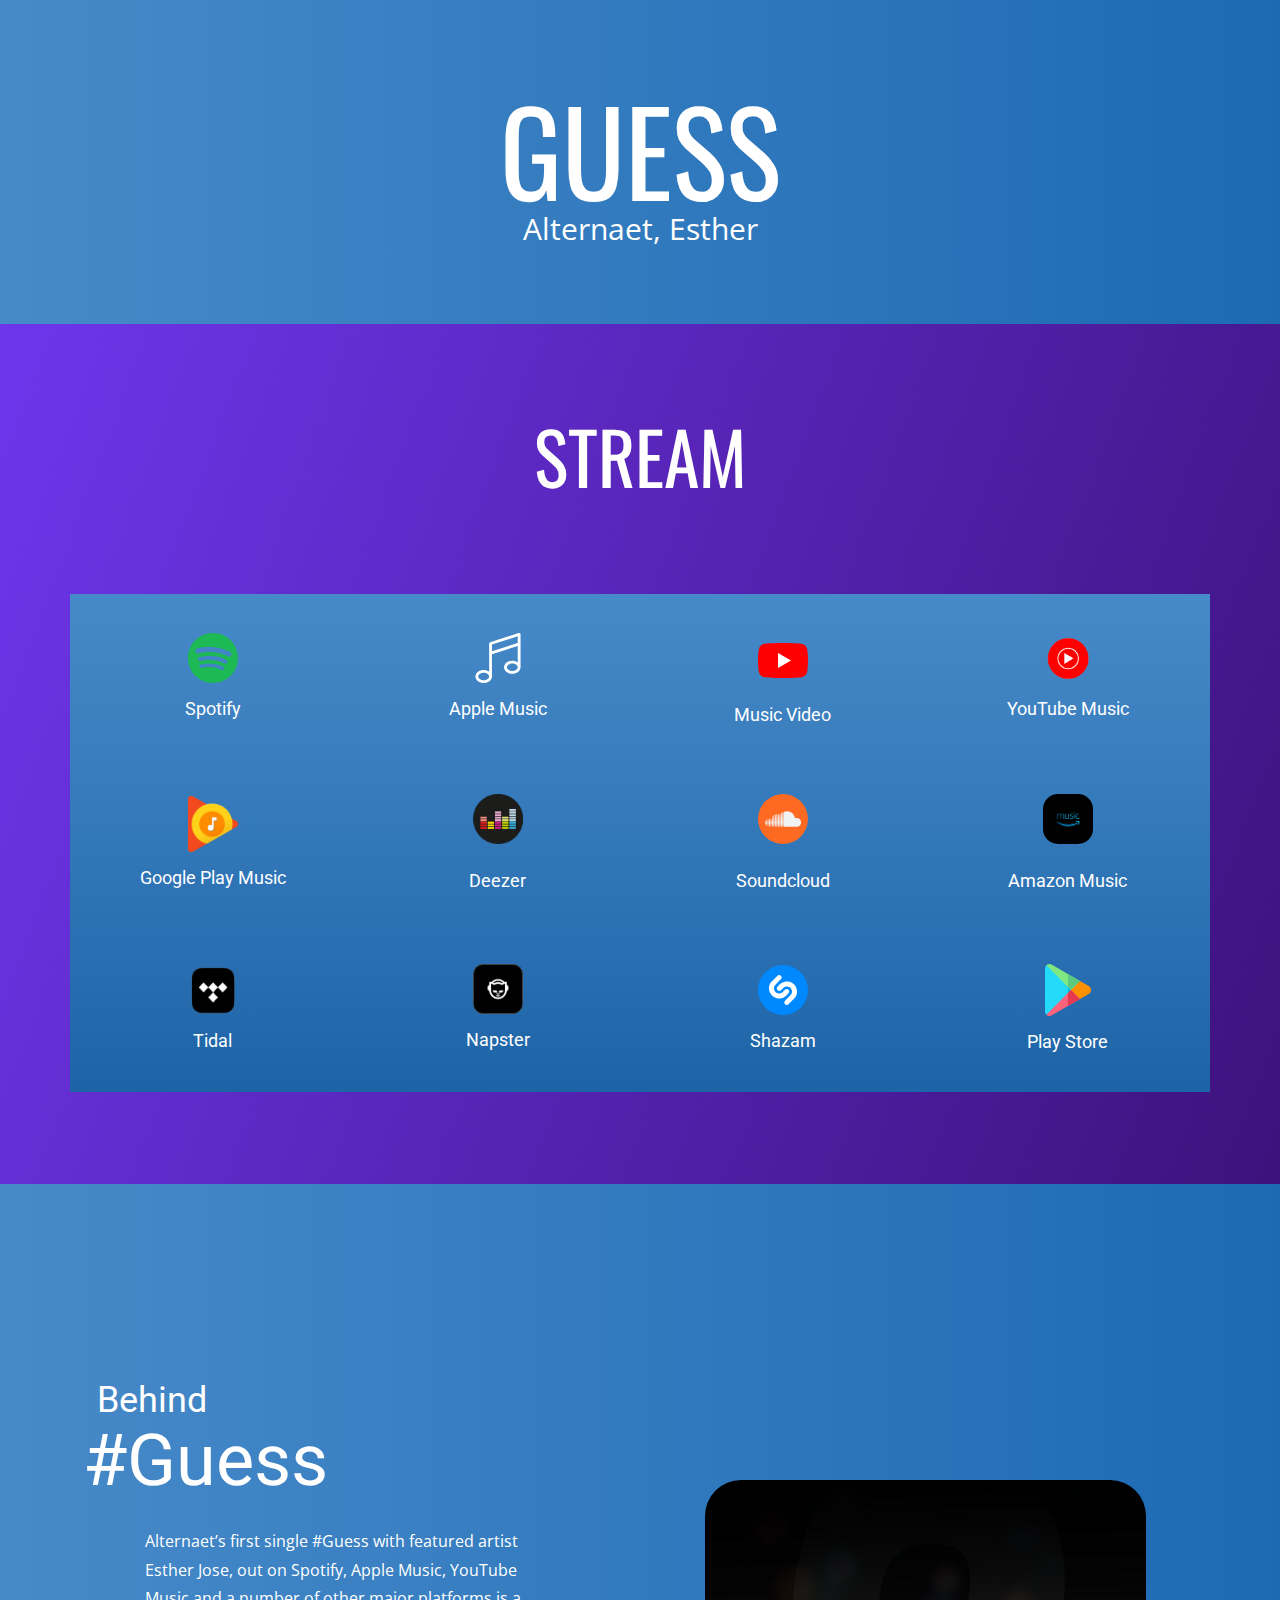
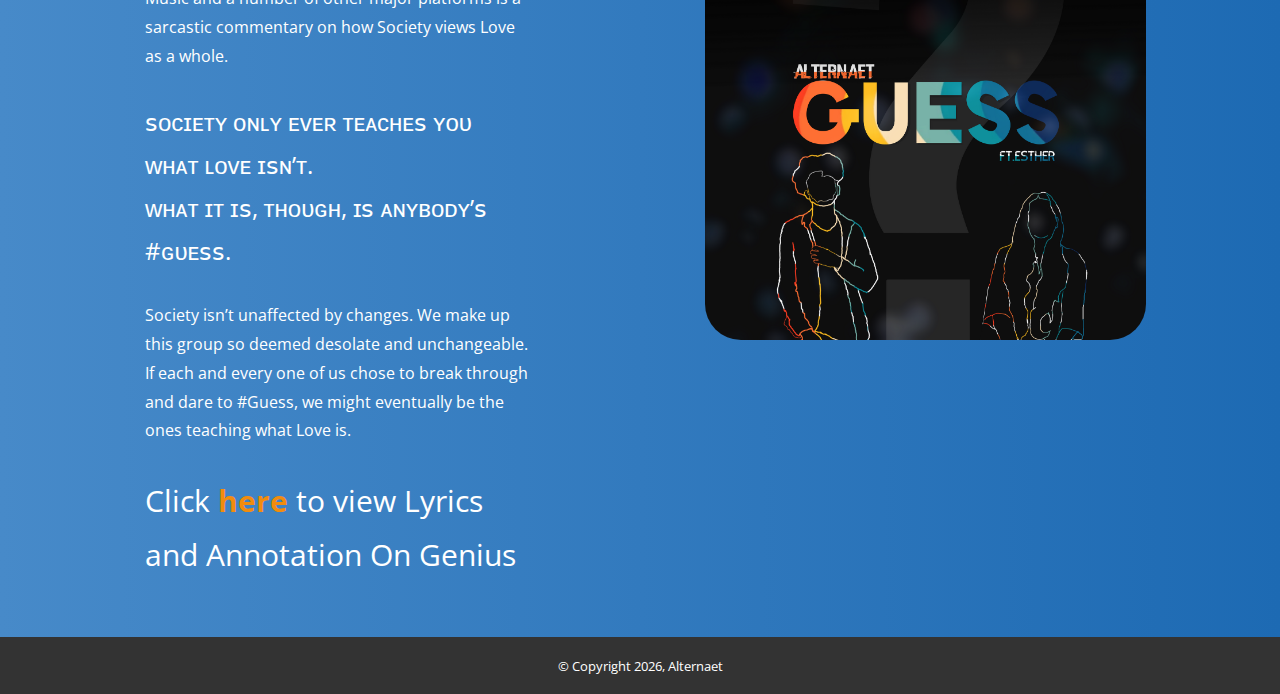
==== index.html @ 94aef4ce "modify guess to orgin" ====
<!DOCTYPE html>
<html style="font-size: 16px;">
  <head>
    <meta name="viewport" content="width=device-width, initial-scale=1.0">
    <meta charset="utf-8">
    <meta name="keywords" content="Your guests willlook STUNNING!, Photo Studio, About The Company, An Elevated Photo Experience For Events, Contact Us">
    <meta name="description" content="">
    <meta name="page_type" content="np-template-header-footer-from-plugin">
    <title>Alternaet - Guess</title>
    <link rel="stylesheet" href="nicepage.css" media="screen">
<link rel="stylesheet" href="Page-2.css" media="screen">
    <script class="u-script" type="text/javascript" src="jquery.js" defer=""></script>
    <script class="u-script" type="text/javascript" src="nicepage.js" defer=""></script>
    <meta name="generator" content="Nicepage 2.24.4, nicepage.com">
	
	<link rel="icon" href="images/favicon-16x16.png" type="image/gif" sizes="16x16">
    
    
    
    
    <link id="u-theme-google-font" rel="stylesheet" href="https://fonts.googleapis.com/css?family=Roboto:100,100i,300,300i,400,400i,500,500i,700,700i,900,900i|Open+Sans:300,300i,400,400i,600,600i,700,700i,800,800i">
    <link id="u-page-google-font" rel="stylesheet" href="https://fonts.googleapis.com/css?family=Oswald:200,300,400,500,600,700">
    <script type="application/ld+json">{
		"@context": "http://schema.org",
		"@type": "Organization",
		"name": "",
		"url": "index.html"
}</script>
    <meta property="og:title" content="Page 2">
    <meta property="og:type" content="website">
    <meta name="theme-color" content="#478ac9">
    <link rel="canonical" href="index.html">
    <meta property="og:url" content="index.html">
  </head>
  <body data-home-page="Page-2.html" data-home-page-title="Page 2" class="u-body u-gradient" style="background-image: linear-gradient(to right, #478ac9, #1d6ab3);"> 
    <section class="skrollable skrollable-after u-align-left u-clearfix u-gradient u-section-1" id="carousel_c554">
      <div class="u-clearfix u-sheet u-sheet-1">
        <h1 class="u-align-center u-custom-font u-font-oswald u-text u-text-body-alt-color u-text-default u-title u-text-1">GUESS</h1>
        <p class="u-align-center u-text u-text-default u-text-white u-text-2">Alternaet, Esther</p>
      </div>
    </section>
    <section class="u-align-left u-clearfix u-image u-section-2" id="sec-b6ba" data-image-width="1600" data-image-height="900">
      <div class="u-clearfix u-sheet u-valign-middle-lg u-valign-middle-xl u-sheet-1">
        <h1 class="u-align-center u-custom-font u-font-oswald u-text u-text-body-alt-color u-text-default u-title u-text-1">STREAM</h1>
        <div class="u-clearfix u-expanded-width u-gradient u-gutter-0 u-layout-wrap u-layout-wrap-1">
          <div class="u-gutter-0 u-layout">
            <div class="u-layout-col">
              <div class="u-size-20">
                <div class="u-layout-row">
                  <div class="u-align-center u-container-style u-layout-cell u-left-cell u-size-15 u-layout-cell-1" data-href="https://open.spotify.com/track/7EXaghIhVHp8yVMtrIYB7l" data-target="_blank">
                    <div class="u-container-layout u-valign-middle u-container-layout-1">
                      <span class="u-icon u-icon-circle u-text-custom-color-3 u-icon-1">
                        <svg class="u-svg-link" preserveAspectRatio="xMidYMin slice" viewBox="0 0 427.652 427.652" style=""><use xmlns:xlink="http://www.w3.org/1999/xlink" xlink:href="#svg-5a6f"></use></svg>
                        <svg xmlns="http://www.w3.org/2000/svg" xmlns:xlink="http://www.w3.org/1999/xlink" version="1.1" xml:space="preserve" class="u-svg-content" viewBox="0 0 427.652 427.652" x="0px" y="0px" id="svg-5a6f" style="enable-background:new 0 0 427.652 427.652;"><path style="fill:currentColor;" d="M213.826,0C95.733,0,0,95.733,0,213.826s95.733,213.826,213.826,213.826  s213.826-95.733,213.826-213.826S331.919,0,213.826,0z M306.886,310.32c-2.719,4.652-7.612,7.246-12.638,7.247  c-2.506,0-5.044-0.645-7.364-2c-38.425-22.456-82.815-26.065-113.295-25.138c-33.763,1.027-58.523,7.692-58.769,7.76  c-7.783,2.126-15.826-2.454-17.961-10.236c-2.134-7.781,2.43-15.819,10.209-17.962c1.116-0.307,27.76-7.544,64.811-8.766  c21.824-0.72,42.834,0.801,62.438,4.52c24.83,4.71,47.48,12.978,67.322,24.574C308.612,294.393,310.96,303.349,306.886,310.32z   M334.07,253.861c-3.22,5.511-9.016,8.583-14.97,8.584c-2.968,0-5.975-0.763-8.723-2.369c-45.514-26.6-98.097-30.873-134.2-29.776  c-39.994,1.217-69.323,9.112-69.614,9.192c-9.217,2.515-18.746-2.906-21.275-12.124c-2.528-9.218,2.879-18.738,12.093-21.277  c1.322-0.364,32.882-8.937,76.77-10.384c25.853-0.852,50.739,0.949,73.96,5.354c29.412,5.58,56.241,15.373,79.744,29.108  C336.115,234.995,338.897,245.603,334.07,253.861z M350.781,202.526c-3.641,0-7.329-0.936-10.7-2.906  c-108.207-63.238-248.572-25.643-249.977-25.255c-11.313,3.117-23.008-3.527-26.124-14.839  c-3.117-11.312,3.527-23.008,14.839-26.124c1.621-0.447,40.333-10.962,94.166-12.737c31.713-1.044,62.237,1.164,90.72,6.567  c36.077,6.844,68.987,18.856,97.815,35.704c10.13,5.92,13.543,18.931,7.623,29.061C365.193,198.757,358.084,202.526,350.781,202.526  z"></path></svg>
                      </span>
                      <h6 class="u-text u-text-body-alt-color u-text-2">Spotify</h6>
                    </div>
                  </div>
                  <div class="u-align-center u-container-style u-layout-cell u-size-15 u-layout-cell-2" data-href="https://geo.music.apple.com/in/album/_/1524666923?i=1524666926&amp;mt=1&amp;app=music&amp;at=1000lHKX" data-target="_blank">
                    <div class="u-container-layout u-valign-middle u-container-layout-2">
                      <span class="u-icon u-icon-circle u-text-white u-icon-2">
                        <svg class="u-svg-link" preserveAspectRatio="xMidYMin slice" viewBox="0 0 477.216 477.216" style=""><use xmlns:xlink="http://www.w3.org/1999/xlink" xlink:href="#svg-fb52"></use></svg>
                        <svg xmlns="http://www.w3.org/2000/svg" xmlns:xlink="http://www.w3.org/1999/xlink" version="1.1" xml:space="preserve" class="u-svg-content" viewBox="0 0 477.216 477.216" x="0px" y="0px" id="svg-fb52" style="enable-background:new 0 0 477.216 477.216;"><g><path d="M453.858,105.116v-91.6c0-4.3-2.1-8.4-5.5-10.9c-3.5-2.5-8-3.3-12.1-2l-272.9,86.7c-5.6,1.8-9.4,7-9.4,12.9v91.7v0.1v175.3   c-14.3-9.9-32.6-15.3-51.8-15.3c-20.3,0-39.6,6.1-54.3,17.1c-15.8,11.9-24.5,28-24.5,45.5s8.7,33.6,24.5,45.5   c14.7,11,33.9,17.1,54.3,17.1s39.6-6.1,54.3-17.1c15.8-11.9,24.5-28,24.5-45.5v-212.8l245.9-78.2v156.6   c-14.3-9.9-32.6-15.3-51.8-15.3c-20.3,0-39.6,6.1-54.3,17.1c-15.8,11.9-24.5,28-24.5,45.5s8.7,33.6,24.5,45.5   c14.7,11,33.9,17.1,54.3,17.1s39.6-6.1,54.3-17.1c15.8-11.9,24.5-28,24.5-45.5v-222.3   C453.858,105.116,453.858,105.116,453.858,105.116z M102.158,450.216c-28.1,0-51.8-16.3-51.8-35.6c0-19.3,23.7-35.6,51.8-35.6   s51.8,16.3,51.8,35.6C153.958,434.016,130.258,450.216,102.158,450.216z M180.958,173.416v-63.4l245.9-78.1v63.4L180.958,173.416z    M375.158,363.116c-28.1,0-51.8-16.3-51.8-35.6c0-19.3,23.7-35.6,51.8-35.6s51.8,16.3,51.8,35.6   C426.858,346.816,403.158,363.116,375.158,363.116z"></path>
</g></svg>
                      </span>
                      <h6 class="u-text u-text-body-alt-color u-text-3">Apple Music</h6>
                    </div>
                  </div>
                  <div class="u-container-style u-layout-cell u-size-15 u-layout-cell-3" data-href="https://www.youtube.com/watch?v=qrjb9BJB7rE" data-target="_blank">
                    <div class="u-container-layout u-valign-middle u-container-layout-3">
                      <span class="u-icon u-icon-circle u-text-custom-color-2 u-icon-3">
                        <svg class="u-svg-link" preserveAspectRatio="xMidYMin slice" viewBox="0 -77 512.00213 512" style=""><use xmlns:xlink="http://www.w3.org/1999/xlink" xlink:href="#svg-4512"></use></svg>
                        <svg xmlns="http://www.w3.org/2000/svg" xmlns:xlink="http://www.w3.org/1999/xlink" version="1.1" xml:space="preserve" class="u-svg-content" viewBox="0 -77 512.00213 512" id="svg-4512" style=""><path d="m501.453125 56.09375c-5.902344-21.933594-23.195313-39.222656-45.125-45.128906-40.066406-10.964844-200.332031-10.964844-200.332031-10.964844s-160.261719 0-200.328125 10.546875c-21.507813 5.902344-39.222657 23.617187-45.125 45.546875-10.542969 40.0625-10.542969 123.148438-10.542969 123.148438s0 83.503906 10.542969 123.148437c5.90625 21.929687 23.195312 39.222656 45.128906 45.128906 40.484375 10.964844 200.328125 10.964844 200.328125 10.964844s160.261719 0 200.328125-10.546875c21.933594-5.902344 39.222656-23.195312 45.128906-45.125 10.542969-40.066406 10.542969-123.148438 10.542969-123.148438s.421875-83.507812-10.546875-123.570312zm0 0" fill="currentColor"></path><path d="m204.96875 256 133.269531-76.757812-133.269531-76.757813zm0 0" fill="#fff"></path></svg>
                      </span>
                      <h6 class="u-align-center u-text u-text-body-alt-color u-text-4">Music Video</h6>
                    </div>
                  </div>
                  <div class="u-container-style u-layout-cell u-right-cell u-size-15 u-layout-cell-4" data-href="https://www.youtube.com/watch?v=OsQF0DjSEUc" data-target="_blank">
                    <div class="u-container-layout u-valign-middle u-container-layout-4">
                      <span class="u-file-icon u-icon u-icon-circle u-text-palette-1-base u-icon-4">
                        <img src="images/youtube.png" alt="">
                      </span>
                      <h6 class="u-align-center u-text u-text-body-alt-color u-text-5">YouTube Music</h6>
                    </div>
                  </div>
                </div>
              </div>
              <div class="u-size-20">
                <div class="u-layout-row">
                  <div class="u-align-center u-container-style u-layout-cell u-left-cell u-size-15 u-layout-cell-5" data-href="https://play.google.com/music/m/Ttyaqcazcogwmotnr54ev37ware?signup_if_needed=1" data-target="_blank">
                    <div class="u-container-layout u-valign-middle u-container-layout-5">
                      <span class="u-file-icon u-icon u-icon-circle u-text-black u-icon-5">
                        <img src="images/gplaymusic.png" alt="">
                      </span>
                      <h6 class="u-text u-text-body-alt-color u-text-6">Google Play Music</h6>
                    </div>
                  </div>
                  <div class="u-container-style u-layout-cell u-size-15 u-layout-cell-6" data-href="https://www.deezer.com/track/1030651682" data-target="_blank">
                    <div class="u-container-layout u-valign-middle u-container-layout-6">
                      <span class="u-file-icon u-icon u-icon-circle u-text-black u-icon-6">
                        <img src="images/dzer.png" alt="">
                      </span>
                      <h6 class="u-align-center u-text u-text-body-alt-color u-text-7">Deezer</h6>
                    </div>
                  </div>
                  <div class="u-container-style u-layout-cell u-size-15 u-layout-cell-7" data-href="https://soundcloud.com/user-685982698-270135302/altguess" data-target="_blank">
                    <div class="u-container-layout u-valign-middle u-container-layout-7">
                      <span class="u-icon u-icon-circle u-text-black u-icon-7">
                        <svg class="u-svg-link" preserveAspectRatio="xMidYMin slice" viewBox="0 0 112.196 112.196" style=""><use xmlns:xlink="http://www.w3.org/1999/xlink" xlink:href="#svg-7a89"></use></svg>
                        <svg xmlns="http://www.w3.org/2000/svg" xmlns:xlink="http://www.w3.org/1999/xlink" version="1.1" xml:space="preserve" class="u-svg-content" viewBox="0 0 112.196 112.196" x="0px" y="0px" id="svg-7a89" style="enable-background:new 0 0 112.196 112.196;"><g><circle style="fill:#FF6A22;" cx="56.098" cy="56.098" r="56.098"></circle><g><path style="fill:#F1F2F2;" d="M16.707,68.833c-0.027,0.182-0.157,0.312-0.326,0.312c-0.169,0-0.299-0.13-0.325-0.316    l-0.593-4.438l0.593-4.512c0.025-0.188,0.155-0.318,0.325-0.318c0.168,0,0.298,0.13,0.326,0.318l0.706,4.517L16.707,68.833z     M19.728,71.529c-0.028,0.193-0.168,0.328-0.341,0.328c-0.168,0-0.315-0.135-0.338-0.328l-0.798-7.139l0.798-7.299    c0.024-0.188,0.17-0.328,0.338-0.328c0.173,0,0.313,0.137,0.341,0.328l0.908,7.299L19.728,71.529z M22.988,72.738    c-0.023,0.232-0.197,0.397-0.406,0.397c-0.216,0-0.387-0.165-0.408-0.397l-0.757-8.342l0.757-8.659    c0.019-0.235,0.192-0.403,0.408-0.403c0.209,0,0.382,0.168,0.406,0.403l0.859,8.659L22.988,72.738z M26.28,73.003    c-0.024,0.266-0.232,0.467-0.479,0.467c-0.253,0-0.46-0.201-0.481-0.467l-0.715-8.607l0.715-8.897    c0.021-0.268,0.228-0.469,0.481-0.469c0.247,0,0.455,0.201,0.479,0.469l0.811,8.897L26.28,73.003z M29.59,73.072    c-0.017,0.309-0.258,0.538-0.543,0.538c-0.294,0-0.527-0.229-0.547-0.538l-0.676-8.677l0.676-8.254    c0.021-0.307,0.253-0.536,0.547-0.536c0.29,0,0.526,0.229,0.543,0.532l0.766,8.258L29.59,73.072z M32.932,73.077v-0.005    c-0.02,0.342-0.291,0.612-0.617,0.612c-0.327,0-0.598-0.271-0.617-0.607l-0.631-8.677l0.631-13.429    c0.019-0.342,0.29-0.612,0.617-0.612c0.327,0,0.598,0.271,0.617,0.607l0.715,13.434L32.932,73.077z M36.249,73.072v-0.005    c-0.02,0.378-0.319,0.679-0.689,0.679c-0.363,0-0.663-0.301-0.681-0.679l-0.596-8.621l0.596-16.501    c0.018-0.378,0.318-0.677,0.681-0.677c0.37,0,0.669,0.299,0.689,0.677l0.671,16.501L36.249,73.072z M39.69,72.939v-0.005    c-0.015,0.421-0.346,0.748-0.753,0.748c-0.407,0-0.738-0.327-0.753-0.743l-0.553-8.533c0,0,0.553-17.876,0.553-17.881    c0.016-0.416,0.346-0.749,0.753-0.749c0.407,0,0.739,0.333,0.753,0.749l0.625,17.881L39.69,72.939z M43.111,72.882    c-0.016,0.458-0.375,0.817-0.822,0.817c-0.448,0-0.807-0.359-0.823-0.813l-0.516-8.482l0.516-18.478    c0.016-0.46,0.375-0.818,0.823-0.818c0.447,0,0.807,0.358,0.822,0.818l0.573,18.478L43.111,72.882z M46.554,72.807v-0.005    c-0.016,0.495-0.403,0.888-0.894,0.888c-0.484,0-0.879-0.393-0.888-0.883l-0.474-8.401L44.767,46.4    c0.014-0.502,0.408-0.89,0.893-0.89c0.491,0,0.878,0.388,0.894,0.89l0.532,18.006L46.554,72.807z M50.025,72.757V72.75    c-0.008,0.539-0.434,0.954-0.96,0.954c-0.53,0-0.95-0.415-0.966-0.947l-0.428-8.352L48.1,47.058    c0.016-0.538,0.436-0.959,0.966-0.959c0.526,0,0.952,0.421,0.96,0.959l0.485,17.352L50.025,72.757z M53.566,71.876l-0.043,0.818    c-0.005,0.285-0.125,0.543-0.308,0.729c-0.188,0.183-0.446,0.3-0.719,0.3c-0.318,0-0.598-0.146-0.79-0.376    c-0.142-0.167-0.23-0.383-0.24-0.61c-0.003-0.01-0.003-0.023-0.003-0.037c0,0-0.395-8.286-0.395-8.3l0.39-20.443l0.005-0.196    c0.003-0.358,0.193-0.677,0.477-0.86c0.159-0.106,0.347-0.168,0.557-0.168c0.206,0,0.401,0.064,0.564,0.177    c0.277,0.185,0.458,0.496,0.463,0.852l0.434,20.648L53.566,71.876z M57.007,72.587v-0.01c-0.007,0.604-0.502,1.096-1.1,1.096    c-0.6,0-1.094-0.492-1.1-1.091l-0.227-4.03l-0.223-4.138l0.45-22.406v-0.113c0.001-0.34,0.161-0.644,0.408-0.849    c0.189-0.155,0.432-0.249,0.692-0.249c0.207,0,0.399,0.057,0.563,0.153c0.313,0.196,0.532,0.543,0.542,0.94l0.487,22.523    L57.007,72.587z M86.74,73.695c0,0-27.683,0-27.712,0c-0.598-0.061-1.071-0.537-1.081-1.15V40.821    c0.01-0.584,0.211-0.885,0.963-1.174c1.941-0.752,4.139-1.196,6.398-1.196c9.215,0,16.766,7.069,17.567,16.074    c1.186-0.495,2.496-0.777,3.865-0.777c5.518,0,9.992,4.476,9.992,9.998C96.732,69.267,92.258,73.695,86.74,73.695L86.74,73.695z"></path>
</g>
</g></svg>
                      </span>
                      <h6 class="u-align-center u-text u-text-body-alt-color u-text-8">Soundcloud</h6>
                    </div>
                  </div>
                  <div class="u-container-style u-layout-cell u-right-cell u-size-15 u-layout-cell-8" data-href="https://music.amazon.com/albums/B08DG84MXY?trackAsin=B08DG8B9B2&amp;do=play" data-target="_blank">
                    <div class="u-container-layout u-valign-middle u-container-layout-8">
                      <span class="u-black u-border-radius-15 u-file-icon u-icon u-icon-rounded u-spacing-10 u-icon-8">
                        <img src="images/amzn1.png" alt="">
                      </span>
                      <h6 class="u-align-center u-text u-text-body-alt-color u-text-9">Amazon Music</h6>
                    </div>
                  </div>
                </div>
              </div>
              <div class="u-size-20">
                <div class="u-layout-row">
                  <div class="u-align-center u-container-style u-layout-cell u-left-cell u-size-15 u-layout-cell-9" data-href="https://listen.tidal.com/track/149643416" data-target="_blank">
                    <div class="u-container-layout u-valign-middle u-container-layout-9">
                      <span class="u-file-icon u-icon u-icon-circle u-text-palette-5-base u-icon-9">
                        <img src="images/tidal2.png" alt="">
                      </span>
                      <h6 class="u-text u-text-body-alt-color u-text-10">Tidal</h6>
                    </div>
                  </div>
                  <div class="u-align-center u-container-style u-layout-cell u-size-15 u-layout-cell-10" data-href="https://napster.com/track/tra.495665953" data-target="_blank">
                    <div class="u-container-layout u-valign-middle u-container-layout-10">
                      <span class="u-black u-border-1 u-border-grey-75 u-border-radius-10 u-file-icon u-icon u-icon-rounded u-spacing-10 u-icon-10">
                        <img src="images/nap.png" alt="">
                      </span>
                      <h6 class="u-text u-text-body-alt-color u-text-11">Napster</h6>
                    </div>
                  </div>
                  <div class="u-align-center u-container-style u-layout-cell u-size-15 u-layout-cell-11" data-href="https://www.shazam.com/track/531195450/guess" data-target="_blank">
                    <div class="u-container-layout u-valign-middle u-container-layout-11">
                      <span class="u-custom-color-4 u-icon u-icon-circle u-spacing-10 u-icon-11">
                        <svg class="u-svg-link" preserveAspectRatio="xMidYMin slice" viewBox="0 0 511.975 511.975" style=""><use xmlns:xlink="http://www.w3.org/1999/xlink" xlink:href="#svg-d7aa"></use></svg>
                        <svg xmlns="http://www.w3.org/2000/svg" xmlns:xlink="http://www.w3.org/1999/xlink" version="1.1" xml:space="preserve" class="u-svg-content" viewBox="0 0 511.975 511.975" x="0px" y="0px" id="svg-d7aa" style="enable-background:new 0 0 511.975 511.975;"><g><path style="fill:currentColor;" d="M323.825,110.785c103.04-0.928,179.008,89.984,171.68,185.44   c-2.976,38.784-17.216,73.664-44.288,101.888c-33.056,34.432-67.232,67.936-101.216,101.664   c-12.384,12.16-27.552,15.392-43.616,8.96c-16.064-6.432-25.248-19.04-27.296-36.256c-1.376-11.008,1.6-20.896,9.632-28.928   c22.944-23.424,45.888-46.816,68.864-70.24c11.232-11.712,22.72-23.168,32.832-35.584c23.168-28.224,26.4-59.68,10.784-92.032   c-16.512-33.952-44.512-50.496-82.624-49.344c-21.12,0.448-38.784,8.48-53.696,22.944c-14.464,14.016-28.928,28.448-43.84,42.016   c-14.464,13.088-33.28,14.464-49.12,4.576c-16.32-10.048-24.128-29.568-18.848-47.904c1.152-4.128,3.2-8.48,5.952-11.936   c21.12-25.248,43.392-49.344,70.912-67.712C258.417,119.041,290.321,110.113,323.825,110.785z"></path><path style="fill:currentColor;" d="M186.769,400.897C86.001,401.601,9.137,310.465,16.465,215.233   c2.976-37.408,16.064-71.392,41.536-98.688c32.128-34.432,66.112-67.264,99.392-100.544c3.68-3.68,7.808-6.656,12.16-9.408   c16.512-10.112,33.504-8.48,48.672,4.128c13.088,11.008,18.816,31.456,11.936,47.04c-2.528,5.984-7.36,11.264-11.936,16.064   c-28.704,29.376-57.6,58.752-86.08,88.128c-11.488,11.712-21.568,24.32-26.624,40.608c-16.768,53.504,24.096,116.16,87.2,112.96   c20.896-1.152,38.784-8.032,53.92-22.496c14.464-14.016,28.704-28.224,43.84-42.016c14.464-13.088,32.128-14.912,47.744-5.952   c16.064,8.96,24.8,26.624,21.344,44.992c-1.152,5.728-3.68,11.936-7.36,16.288c-21.12,25.024-43.616,49.12-70.912,67.712   C252.881,393.313,220.721,400.673,186.769,400.897z"></path>
</g></svg>
                      </span>
                      <h6 class="u-text u-text-body-alt-color u-text-12">Shazam</h6>
                    </div>
                  </div>
                  <div class="u-align-center u-container-style u-layout-cell u-right-cell u-size-15 u-layout-cell-12" data-href="https://play.google.com/store/music/album/Alternaet_Guess?id=Buxd6vmbf3v6sqffkq4v2b5aiia&hl=en_GB" data-target="_blank">
                    <div class="u-container-layout u-valign-middle u-container-layout-12">
                      <span class="u-icon u-icon-rectangle u-icon-12">
                        <svg class="u-svg-link" preserveAspectRatio="xMidYMin slice" viewBox="0 0 511.399 511.399" style=""><use xmlns:xlink="http://www.w3.org/1999/xlink" xlink:href="#svg-4dd9"></use></svg>
                        <svg xmlns="http://www.w3.org/2000/svg" xmlns:xlink="http://www.w3.org/1999/xlink" version="1.1" xml:space="preserve" class="u-svg-content" viewBox="0 0 511.399 511.399" x="0px" y="0px" id="svg-4dd9" style="enable-background:new 0 0 511.399 511.399;"><g><path style="fill:#FF9100;" d="M459.87,217.357l-86.609-50.019l-118.66,88.66l118.658,88.66l86.904-50.191   c13.55-8.232,21.636-22.617,21.636-38.467S473.712,225.766,459.87,217.357z"></path><path style="fill:#25D9F8;" d="M284.601,256c-0.13,0.167-104.915,134.891-105,135l-136.5,107.5   c-8.401-8.401-13.5-19.799-13.5-32.401V45.157c0-12.599,5.099-24,13.5-32.399L179.601,121   C179.686,121.109,284.471,255.833,284.601,256z"></path><polygon style="fill:#00C0F1;" points="284.601,256 254.601,294.699 254.601,217.299  "></polygon><path style="fill:#7FE881;" d="M373.402,167.199L284.601,256L43.101,12.759c2.999-2.701,6-4.801,9.3-6.901   c14.399-8.099,31.5-7.8,45.601,0.901L254.601,98.8L373.402,167.199z"></path><polygon style="fill:#5BC980;" points="373.402,167.199 284.601,256 254.601,226 254.601,98.8  "></polygon><path style="fill:#FF637B;" d="M373.402,344.799L254.601,413.2L97.702,504.8c-7.2,4.199-15,6.599-23.101,6.599   c-7.5,0-15-2.1-22.2-6c-3.3-2.1-6.301-4.199-9.3-6.899l241.5-242.5L373.402,344.799z"></path><polygon style="fill:#E63950;" points="373.402,344.799 254.601,413.2 254.601,286 284.601,256  "></polygon>
</g></svg>
                      </span>
                      <h6 class="u-text u-text-body-alt-color u-text-13">Play Store</h6>
                    </div>
                  </div>
                </div>
              </div>
            </div>
          </div>
        </div>
      </div>
    </section>
    <section class="u-clearfix u-section-3" id="sec-87e8">
      <div class="u-clearfix u-sheet u-sheet-1">
        <div class="u-clearfix u-expanded-width u-layout-wrap u-layout-wrap-1">
          <div class="u-layout">
            <div class="u-layout-row">
              <div class="u-container-style u-layout-cell u-left-cell u-size-30 u-layout-cell-1">
                <div class="u-container-layout u-container-layout-1">
                  <h2 class="u-heading-font u-subtitle u-text u-text-body-alt-color u-text-1">Behind</h2>
                  <h1 class="u-heading-font u-text u-text-body-alt-color u-title u-text-2">#Guess</h1>
                  <p class="u-text u-text-white u-text-3">Alternaet’s first single #Guess with featured artist Esther Jose, out on Spotify, Apple Music, YouTube Music and a number of other major platforms is a sarcastic commentary on how Society views Love as a whole.&nbsp;<br>
                    <br>
                    <font style="font-size: 1.5rem;">ꜱᴏᴄɪᴇᴛʏ ᴏɴʟʏ ᴇᴠᴇʀ ᴛᴇᴀᴄʜᴇꜱ ʏᴏᴜ ᴡʜᴀᴛ ʟᴏᴠᴇ ɪꜱɴ’ᴛ.<br>ᴡʜᴀᴛ ɪᴛ ɪꜱ, ᴛʜᴏᴜɢʜ, ɪꜱ ᴀɴʏʙᴏᴅʏ’ꜱ #ɢᴜᴇꜱꜱ.
                    </font>
                    <br>
                    <br>Society isn’t unaffected by changes. We make up this group so deemed desolate and unchangeable. If each and every one of us chose to break through and dare to #Guess, we might eventually be the ones teaching what Love is.&nbsp;&nbsp;<br>
                    <br>
                    <font style="font-size: 1.875rem;">Click&nbsp;<a href="https://genius.com/Alternaet-guess-lyrics" sl-processed="1" class="u-btn u-button-style u-none u-text-custom-color-1 u-btn-1">here</a>&nbsp;to view Lyrics and Annotation On Genius
                    </font>
                  </p>
                </div>
              </div>
              <div class="u-container-style u-layout-cell u-right-cell u-size-30 u-layout-cell-2">
                <div class="u-container-layout u-valign-middle-lg u-valign-middle-xl u-container-layout-2">
                  <img src="images/GuessCoverArt.png" alt="" class="u-border-radius-36 u-image u-image-round u-image-1" data-image-width="1600" data-image-height="1600">
                </div>
              </div>
            </div>
          </div>
        </div>
      </div>
    </section>
    
    
    
    <section class="u-backlink u-clearfix u-grey-80">
      <footer> <small>© Copyright <script>document.write(new Date().getFullYear())</script>, Alternaet</small> </footer>
    </section>
  </body>
</html>
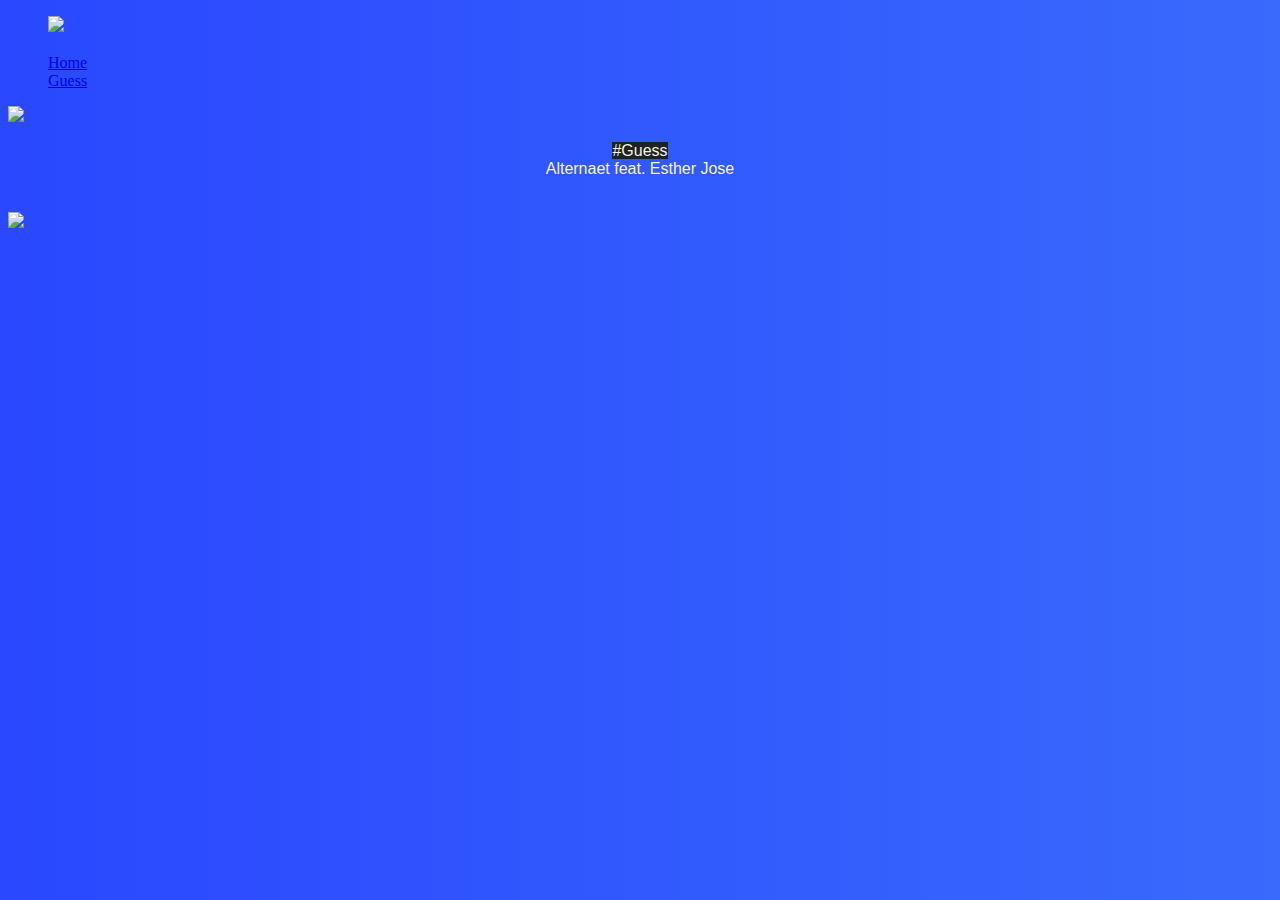
==== commit 732c04d8: "Update index.html" ====
--- a/index.html
+++ b/index.html
@@ -1,210 +1,47 @@
 <!DOCTYPE html>
-<html style="font-size: 16px;">
-  <head>
+<html lang="en">
+<head>
+    <!-- Google Adsense Verification -->
+    <script data-ad-client="ca-pub-1271310937454764" async src="https://pagead2.googlesyndication.com/pagead/js/adsbygoogle.js"></script>
+    <!-- Global site tag (gtag.js) - Google Analytics -->
+    <script async src="https://www.googletagmanager.com/gtag/js?id=UA-179719349-1"></script>
+    <script>
+      window.dataLayer = window.dataLayer || [];
+      function gtag(){dataLayer.push(arguments);}
+      gtag('js', new Date());
+
+      gtag('config', 'UA-179719349-1');
+    </script>
+
+    <meta charset="UTF-8">
+    <meta name="description" content="The Requested Page could Not Be Found">
     <meta name="viewport" content="width=device-width, initial-scale=1.0">
-    <meta charset="utf-8">
-    <meta name="keywords" content="Your guests willlook STUNNING!, Photo Studio, About The Company, An Elevated Photo Experience For Events, Contact Us">
-    <meta name="description" content="">
-    <meta name="page_type" content="np-template-header-footer-from-plugin">
-    <title>Alternaet - Guess</title>
-    <link rel="stylesheet" href="nicepage.css" media="screen">
-<link rel="stylesheet" href="Page-2.css" media="screen">
-    <script class="u-script" type="text/javascript" src="jquery.js" defer=""></script>
-    <script class="u-script" type="text/javascript" src="nicepage.js" defer=""></script>
-    <meta name="generator" content="Nicepage 2.24.4, nicepage.com">
-	
-	<link rel="icon" href="images/favicon-16x16.png" type="image/gif" sizes="16x16">
-    
-    
-    
-    
-    <link id="u-theme-google-font" rel="stylesheet" href="https://fonts.googleapis.com/css?family=Roboto:100,100i,300,300i,400,400i,500,500i,700,700i,900,900i|Open+Sans:300,300i,400,400i,600,600i,700,700i,800,800i">
-    <link id="u-page-google-font" rel="stylesheet" href="https://fonts.googleapis.com/css?family=Oswald:200,300,400,500,600,700">
-    <script type="application/ld+json">{
-		"@context": "http://schema.org",
-		"@type": "Organization",
-		"name": "",
-		"url": "index.html"
-}</script>
-    <meta property="og:title" content="Page 2">
-    <meta property="og:type" content="website">
-    <meta name="theme-color" content="#478ac9">
-    <link rel="canonical" href="index.html">
-    <meta property="og:url" content="index.html">
-  </head>
-  <body data-home-page="Page-2.html" data-home-page-title="Page 2" class="u-body u-gradient" style="background-image: linear-gradient(to right, #478ac9, #1d6ab3);"> 
-    <section class="skrollable skrollable-after u-align-left u-clearfix u-gradient u-section-1" id="carousel_c554">
-      <div class="u-clearfix u-sheet u-sheet-1">
-        <h1 class="u-align-center u-custom-font u-font-oswald u-text u-text-body-alt-color u-text-default u-title u-text-1">GUESS</h1>
-        <p class="u-align-center u-text u-text-default u-text-white u-text-2">Alternaet, Esther</p>
-      </div>
-    </section>
-    <section class="u-align-left u-clearfix u-image u-section-2" id="sec-b6ba" data-image-width="1600" data-image-height="900">
-      <div class="u-clearfix u-sheet u-valign-middle-lg u-valign-middle-xl u-sheet-1">
-        <h1 class="u-align-center u-custom-font u-font-oswald u-text u-text-body-alt-color u-text-default u-title u-text-1">STREAM</h1>
-        <div class="u-clearfix u-expanded-width u-gradient u-gutter-0 u-layout-wrap u-layout-wrap-1">
-          <div class="u-gutter-0 u-layout">
-            <div class="u-layout-col">
-              <div class="u-size-20">
-                <div class="u-layout-row">
-                  <div class="u-align-center u-container-style u-layout-cell u-left-cell u-size-15 u-layout-cell-1" data-href="https://open.spotify.com/track/7EXaghIhVHp8yVMtrIYB7l" data-target="_blank">
-                    <div class="u-container-layout u-valign-middle u-container-layout-1">
-                      <span class="u-icon u-icon-circle u-text-custom-color-3 u-icon-1">
-                        <svg class="u-svg-link" preserveAspectRatio="xMidYMin slice" viewBox="0 0 427.652 427.652" style=""><use xmlns:xlink="http://www.w3.org/1999/xlink" xlink:href="#svg-5a6f"></use></svg>
-                        <svg xmlns="http://www.w3.org/2000/svg" xmlns:xlink="http://www.w3.org/1999/xlink" version="1.1" xml:space="preserve" class="u-svg-content" viewBox="0 0 427.652 427.652" x="0px" y="0px" id="svg-5a6f" style="enable-background:new 0 0 427.652 427.652;"><path style="fill:currentColor;" d="M213.826,0C95.733,0,0,95.733,0,213.826s95.733,213.826,213.826,213.826  s213.826-95.733,213.826-213.826S331.919,0,213.826,0z M306.886,310.32c-2.719,4.652-7.612,7.246-12.638,7.247  c-2.506,0-5.044-0.645-7.364-2c-38.425-22.456-82.815-26.065-113.295-25.138c-33.763,1.027-58.523,7.692-58.769,7.76  c-7.783,2.126-15.826-2.454-17.961-10.236c-2.134-7.781,2.43-15.819,10.209-17.962c1.116-0.307,27.76-7.544,64.811-8.766  c21.824-0.72,42.834,0.801,62.438,4.52c24.83,4.71,47.48,12.978,67.322,24.574C308.612,294.393,310.96,303.349,306.886,310.32z   M334.07,253.861c-3.22,5.511-9.016,8.583-14.97,8.584c-2.968,0-5.975-0.763-8.723-2.369c-45.514-26.6-98.097-30.873-134.2-29.776  c-39.994,1.217-69.323,9.112-69.614,9.192c-9.217,2.515-18.746-2.906-21.275-12.124c-2.528-9.218,2.879-18.738,12.093-21.277  c1.322-0.364,32.882-8.937,76.77-10.384c25.853-0.852,50.739,0.949,73.96,5.354c29.412,5.58,56.241,15.373,79.744,29.108  C336.115,234.995,338.897,245.603,334.07,253.861z M350.781,202.526c-3.641,0-7.329-0.936-10.7-2.906  c-108.207-63.238-248.572-25.643-249.977-25.255c-11.313,3.117-23.008-3.527-26.124-14.839  c-3.117-11.312,3.527-23.008,14.839-26.124c1.621-0.447,40.333-10.962,94.166-12.737c31.713-1.044,62.237,1.164,90.72,6.567  c36.077,6.844,68.987,18.856,97.815,35.704c10.13,5.92,13.543,18.931,7.623,29.061C365.193,198.757,358.084,202.526,350.781,202.526  z"></path></svg>
-                      </span>
-                      <h6 class="u-text u-text-body-alt-color u-text-2">Spotify</h6>
-                    </div>
-                  </div>
-                  <div class="u-align-center u-container-style u-layout-cell u-size-15 u-layout-cell-2" data-href="https://geo.music.apple.com/in/album/_/1524666923?i=1524666926&amp;mt=1&amp;app=music&amp;at=1000lHKX" data-target="_blank">
-                    <div class="u-container-layout u-valign-middle u-container-layout-2">
-                      <span class="u-icon u-icon-circle u-text-white u-icon-2">
-                        <svg class="u-svg-link" preserveAspectRatio="xMidYMin slice" viewBox="0 0 477.216 477.216" style=""><use xmlns:xlink="http://www.w3.org/1999/xlink" xlink:href="#svg-fb52"></use></svg>
-                        <svg xmlns="http://www.w3.org/2000/svg" xmlns:xlink="http://www.w3.org/1999/xlink" version="1.1" xml:space="preserve" class="u-svg-content" viewBox="0 0 477.216 477.216" x="0px" y="0px" id="svg-fb52" style="enable-background:new 0 0 477.216 477.216;"><g><path d="M453.858,105.116v-91.6c0-4.3-2.1-8.4-5.5-10.9c-3.5-2.5-8-3.3-12.1-2l-272.9,86.7c-5.6,1.8-9.4,7-9.4,12.9v91.7v0.1v175.3   c-14.3-9.9-32.6-15.3-51.8-15.3c-20.3,0-39.6,6.1-54.3,17.1c-15.8,11.9-24.5,28-24.5,45.5s8.7,33.6,24.5,45.5   c14.7,11,33.9,17.1,54.3,17.1s39.6-6.1,54.3-17.1c15.8-11.9,24.5-28,24.5-45.5v-212.8l245.9-78.2v156.6   c-14.3-9.9-32.6-15.3-51.8-15.3c-20.3,0-39.6,6.1-54.3,17.1c-15.8,11.9-24.5,28-24.5,45.5s8.7,33.6,24.5,45.5   c14.7,11,33.9,17.1,54.3,17.1s39.6-6.1,54.3-17.1c15.8-11.9,24.5-28,24.5-45.5v-222.3   C453.858,105.116,453.858,105.116,453.858,105.116z M102.158,450.216c-28.1,0-51.8-16.3-51.8-35.6c0-19.3,23.7-35.6,51.8-35.6   s51.8,16.3,51.8,35.6C153.958,434.016,130.258,450.216,102.158,450.216z M180.958,173.416v-63.4l245.9-78.1v63.4L180.958,173.416z    M375.158,363.116c-28.1,0-51.8-16.3-51.8-35.6c0-19.3,23.7-35.6,51.8-35.6s51.8,16.3,51.8,35.6   C426.858,346.816,403.158,363.116,375.158,363.116z"></path>
-</g></svg>
-                      </span>
-                      <h6 class="u-text u-text-body-alt-color u-text-3">Apple Music</h6>
-                    </div>
-                  </div>
-                  <div class="u-container-style u-layout-cell u-size-15 u-layout-cell-3" data-href="https://www.youtube.com/watch?v=qrjb9BJB7rE" data-target="_blank">
-                    <div class="u-container-layout u-valign-middle u-container-layout-3">
-                      <span class="u-icon u-icon-circle u-text-custom-color-2 u-icon-3">
-                        <svg class="u-svg-link" preserveAspectRatio="xMidYMin slice" viewBox="0 -77 512.00213 512" style=""><use xmlns:xlink="http://www.w3.org/1999/xlink" xlink:href="#svg-4512"></use></svg>
-                        <svg xmlns="http://www.w3.org/2000/svg" xmlns:xlink="http://www.w3.org/1999/xlink" version="1.1" xml:space="preserve" class="u-svg-content" viewBox="0 -77 512.00213 512" id="svg-4512" style=""><path d="m501.453125 56.09375c-5.902344-21.933594-23.195313-39.222656-45.125-45.128906-40.066406-10.964844-200.332031-10.964844-200.332031-10.964844s-160.261719 0-200.328125 10.546875c-21.507813 5.902344-39.222657 23.617187-45.125 45.546875-10.542969 40.0625-10.542969 123.148438-10.542969 123.148438s0 83.503906 10.542969 123.148437c5.90625 21.929687 23.195312 39.222656 45.128906 45.128906 40.484375 10.964844 200.328125 10.964844 200.328125 10.964844s160.261719 0 200.328125-10.546875c21.933594-5.902344 39.222656-23.195312 45.128906-45.125 10.542969-40.066406 10.542969-123.148438 10.542969-123.148438s.421875-83.507812-10.546875-123.570312zm0 0" fill="currentColor"></path><path d="m204.96875 256 133.269531-76.757812-133.269531-76.757813zm0 0" fill="#fff"></path></svg>
-                      </span>
-                      <h6 class="u-align-center u-text u-text-body-alt-color u-text-4">Music Video</h6>
-                    </div>
-                  </div>
-                  <div class="u-container-style u-layout-cell u-right-cell u-size-15 u-layout-cell-4" data-href="https://www.youtube.com/watch?v=OsQF0DjSEUc" data-target="_blank">
-                    <div class="u-container-layout u-valign-middle u-container-layout-4">
-                      <span class="u-file-icon u-icon u-icon-circle u-text-palette-1-base u-icon-4">
-                        <img src="images/youtube.png" alt="">
-                      </span>
-                      <h6 class="u-align-center u-text u-text-body-alt-color u-text-5">YouTube Music</h6>
-                    </div>
-                  </div>
-                </div>
-              </div>
-              <div class="u-size-20">
-                <div class="u-layout-row">
-                  <div class="u-align-center u-container-style u-layout-cell u-left-cell u-size-15 u-layout-cell-5" data-href="https://play.google.com/music/m/Ttyaqcazcogwmotnr54ev37ware?signup_if_needed=1" data-target="_blank">
-                    <div class="u-container-layout u-valign-middle u-container-layout-5">
-                      <span class="u-file-icon u-icon u-icon-circle u-text-black u-icon-5">
-                        <img src="images/gplaymusic.png" alt="">
-                      </span>
-                      <h6 class="u-text u-text-body-alt-color u-text-6">Google Play Music</h6>
-                    </div>
-                  </div>
-                  <div class="u-container-style u-layout-cell u-size-15 u-layout-cell-6" data-href="https://www.deezer.com/track/1030651682" data-target="_blank">
-                    <div class="u-container-layout u-valign-middle u-container-layout-6">
-                      <span class="u-file-icon u-icon u-icon-circle u-text-black u-icon-6">
-                        <img src="images/dzer.png" alt="">
-                      </span>
-                      <h6 class="u-align-center u-text u-text-body-alt-color u-text-7">Deezer</h6>
-                    </div>
-                  </div>
-                  <div class="u-container-style u-layout-cell u-size-15 u-layout-cell-7" data-href="https://soundcloud.com/user-685982698-270135302/altguess" data-target="_blank">
-                    <div class="u-container-layout u-valign-middle u-container-layout-7">
-                      <span class="u-icon u-icon-circle u-text-black u-icon-7">
-                        <svg class="u-svg-link" preserveAspectRatio="xMidYMin slice" viewBox="0 0 112.196 112.196" style=""><use xmlns:xlink="http://www.w3.org/1999/xlink" xlink:href="#svg-7a89"></use></svg>
-                        <svg xmlns="http://www.w3.org/2000/svg" xmlns:xlink="http://www.w3.org/1999/xlink" version="1.1" xml:space="preserve" class="u-svg-content" viewBox="0 0 112.196 112.196" x="0px" y="0px" id="svg-7a89" style="enable-background:new 0 0 112.196 112.196;"><g><circle style="fill:#FF6A22;" cx="56.098" cy="56.098" r="56.098"></circle><g><path style="fill:#F1F2F2;" d="M16.707,68.833c-0.027,0.182-0.157,0.312-0.326,0.312c-0.169,0-0.299-0.13-0.325-0.316    l-0.593-4.438l0.593-4.512c0.025-0.188,0.155-0.318,0.325-0.318c0.168,0,0.298,0.13,0.326,0.318l0.706,4.517L16.707,68.833z     M19.728,71.529c-0.028,0.193-0.168,0.328-0.341,0.328c-0.168,0-0.315-0.135-0.338-0.328l-0.798-7.139l0.798-7.299    c0.024-0.188,0.17-0.328,0.338-0.328c0.173,0,0.313,0.137,0.341,0.328l0.908,7.299L19.728,71.529z M22.988,72.738    c-0.023,0.232-0.197,0.397-0.406,0.397c-0.216,0-0.387-0.165-0.408-0.397l-0.757-8.342l0.757-8.659    c0.019-0.235,0.192-0.403,0.408-0.403c0.209,0,0.382,0.168,0.406,0.403l0.859,8.659L22.988,72.738z M26.28,73.003    c-0.024,0.266-0.232,0.467-0.479,0.467c-0.253,0-0.46-0.201-0.481-0.467l-0.715-8.607l0.715-8.897    c0.021-0.268,0.228-0.469,0.481-0.469c0.247,0,0.455,0.201,0.479,0.469l0.811,8.897L26.28,73.003z M29.59,73.072    c-0.017,0.309-0.258,0.538-0.543,0.538c-0.294,0-0.527-0.229-0.547-0.538l-0.676-8.677l0.676-8.254    c0.021-0.307,0.253-0.536,0.547-0.536c0.29,0,0.526,0.229,0.543,0.532l0.766,8.258L29.59,73.072z M32.932,73.077v-0.005    c-0.02,0.342-0.291,0.612-0.617,0.612c-0.327,0-0.598-0.271-0.617-0.607l-0.631-8.677l0.631-13.429    c0.019-0.342,0.29-0.612,0.617-0.612c0.327,0,0.598,0.271,0.617,0.607l0.715,13.434L32.932,73.077z M36.249,73.072v-0.005    c-0.02,0.378-0.319,0.679-0.689,0.679c-0.363,0-0.663-0.301-0.681-0.679l-0.596-8.621l0.596-16.501    c0.018-0.378,0.318-0.677,0.681-0.677c0.37,0,0.669,0.299,0.689,0.677l0.671,16.501L36.249,73.072z M39.69,72.939v-0.005    c-0.015,0.421-0.346,0.748-0.753,0.748c-0.407,0-0.738-0.327-0.753-0.743l-0.553-8.533c0,0,0.553-17.876,0.553-17.881    c0.016-0.416,0.346-0.749,0.753-0.749c0.407,0,0.739,0.333,0.753,0.749l0.625,17.881L39.69,72.939z M43.111,72.882    c-0.016,0.458-0.375,0.817-0.822,0.817c-0.448,0-0.807-0.359-0.823-0.813l-0.516-8.482l0.516-18.478    c0.016-0.46,0.375-0.818,0.823-0.818c0.447,0,0.807,0.358,0.822,0.818l0.573,18.478L43.111,72.882z M46.554,72.807v-0.005    c-0.016,0.495-0.403,0.888-0.894,0.888c-0.484,0-0.879-0.393-0.888-0.883l-0.474-8.401L44.767,46.4    c0.014-0.502,0.408-0.89,0.893-0.89c0.491,0,0.878,0.388,0.894,0.89l0.532,18.006L46.554,72.807z M50.025,72.757V72.75    c-0.008,0.539-0.434,0.954-0.96,0.954c-0.53,0-0.95-0.415-0.966-0.947l-0.428-8.352L48.1,47.058    c0.016-0.538,0.436-0.959,0.966-0.959c0.526,0,0.952,0.421,0.96,0.959l0.485,17.352L50.025,72.757z M53.566,71.876l-0.043,0.818    c-0.005,0.285-0.125,0.543-0.308,0.729c-0.188,0.183-0.446,0.3-0.719,0.3c-0.318,0-0.598-0.146-0.79-0.376    c-0.142-0.167-0.23-0.383-0.24-0.61c-0.003-0.01-0.003-0.023-0.003-0.037c0,0-0.395-8.286-0.395-8.3l0.39-20.443l0.005-0.196    c0.003-0.358,0.193-0.677,0.477-0.86c0.159-0.106,0.347-0.168,0.557-0.168c0.206,0,0.401,0.064,0.564,0.177    c0.277,0.185,0.458,0.496,0.463,0.852l0.434,20.648L53.566,71.876z M57.007,72.587v-0.01c-0.007,0.604-0.502,1.096-1.1,1.096    c-0.6,0-1.094-0.492-1.1-1.091l-0.227-4.03l-0.223-4.138l0.45-22.406v-0.113c0.001-0.34,0.161-0.644,0.408-0.849    c0.189-0.155,0.432-0.249,0.692-0.249c0.207,0,0.399,0.057,0.563,0.153c0.313,0.196,0.532,0.543,0.542,0.94l0.487,22.523    L57.007,72.587z M86.74,73.695c0,0-27.683,0-27.712,0c-0.598-0.061-1.071-0.537-1.081-1.15V40.821    c0.01-0.584,0.211-0.885,0.963-1.174c1.941-0.752,4.139-1.196,6.398-1.196c9.215,0,16.766,7.069,17.567,16.074    c1.186-0.495,2.496-0.777,3.865-0.777c5.518,0,9.992,4.476,9.992,9.998C96.732,69.267,92.258,73.695,86.74,73.695L86.74,73.695z"></path>
-</g>
-</g></svg>
-                      </span>
-                      <h6 class="u-align-center u-text u-text-body-alt-color u-text-8">Soundcloud</h6>
-                    </div>
-                  </div>
-                  <div class="u-container-style u-layout-cell u-right-cell u-size-15 u-layout-cell-8" data-href="https://music.amazon.com/albums/B08DG84MXY?trackAsin=B08DG8B9B2&amp;do=play" data-target="_blank">
-                    <div class="u-container-layout u-valign-middle u-container-layout-8">
-                      <span class="u-black u-border-radius-15 u-file-icon u-icon u-icon-rounded u-spacing-10 u-icon-8">
-                        <img src="images/amzn1.png" alt="">
-                      </span>
-                      <h6 class="u-align-center u-text u-text-body-alt-color u-text-9">Amazon Music</h6>
-                    </div>
-                  </div>
-                </div>
-              </div>
-              <div class="u-size-20">
-                <div class="u-layout-row">
-                  <div class="u-align-center u-container-style u-layout-cell u-left-cell u-size-15 u-layout-cell-9" data-href="https://listen.tidal.com/track/149643416" data-target="_blank">
-                    <div class="u-container-layout u-valign-middle u-container-layout-9">
-                      <span class="u-file-icon u-icon u-icon-circle u-text-palette-5-base u-icon-9">
-                        <img src="images/tidal2.png" alt="">
-                      </span>
-                      <h6 class="u-text u-text-body-alt-color u-text-10">Tidal</h6>
-                    </div>
-                  </div>
-                  <div class="u-align-center u-container-style u-layout-cell u-size-15 u-layout-cell-10" data-href="https://napster.com/track/tra.495665953" data-target="_blank">
-                    <div class="u-container-layout u-valign-middle u-container-layout-10">
-                      <span class="u-black u-border-1 u-border-grey-75 u-border-radius-10 u-file-icon u-icon u-icon-rounded u-spacing-10 u-icon-10">
-                        <img src="images/nap.png" alt="">
-                      </span>
-                      <h6 class="u-text u-text-body-alt-color u-text-11">Napster</h6>
-                    </div>
-                  </div>
-                  <div class="u-align-center u-container-style u-layout-cell u-size-15 u-layout-cell-11" data-href="https://www.shazam.com/track/531195450/guess" data-target="_blank">
-                    <div class="u-container-layout u-valign-middle u-container-layout-11">
-                      <span class="u-custom-color-4 u-icon u-icon-circle u-spacing-10 u-icon-11">
-                        <svg class="u-svg-link" preserveAspectRatio="xMidYMin slice" viewBox="0 0 511.975 511.975" style=""><use xmlns:xlink="http://www.w3.org/1999/xlink" xlink:href="#svg-d7aa"></use></svg>
-                        <svg xmlns="http://www.w3.org/2000/svg" xmlns:xlink="http://www.w3.org/1999/xlink" version="1.1" xml:space="preserve" class="u-svg-content" viewBox="0 0 511.975 511.975" x="0px" y="0px" id="svg-d7aa" style="enable-background:new 0 0 511.975 511.975;"><g><path style="fill:currentColor;" d="M323.825,110.785c103.04-0.928,179.008,89.984,171.68,185.44   c-2.976,38.784-17.216,73.664-44.288,101.888c-33.056,34.432-67.232,67.936-101.216,101.664   c-12.384,12.16-27.552,15.392-43.616,8.96c-16.064-6.432-25.248-19.04-27.296-36.256c-1.376-11.008,1.6-20.896,9.632-28.928   c22.944-23.424,45.888-46.816,68.864-70.24c11.232-11.712,22.72-23.168,32.832-35.584c23.168-28.224,26.4-59.68,10.784-92.032   c-16.512-33.952-44.512-50.496-82.624-49.344c-21.12,0.448-38.784,8.48-53.696,22.944c-14.464,14.016-28.928,28.448-43.84,42.016   c-14.464,13.088-33.28,14.464-49.12,4.576c-16.32-10.048-24.128-29.568-18.848-47.904c1.152-4.128,3.2-8.48,5.952-11.936   c21.12-25.248,43.392-49.344,70.912-67.712C258.417,119.041,290.321,110.113,323.825,110.785z"></path><path style="fill:currentColor;" d="M186.769,400.897C86.001,401.601,9.137,310.465,16.465,215.233   c2.976-37.408,16.064-71.392,41.536-98.688c32.128-34.432,66.112-67.264,99.392-100.544c3.68-3.68,7.808-6.656,12.16-9.408   c16.512-10.112,33.504-8.48,48.672,4.128c13.088,11.008,18.816,31.456,11.936,47.04c-2.528,5.984-7.36,11.264-11.936,16.064   c-28.704,29.376-57.6,58.752-86.08,88.128c-11.488,11.712-21.568,24.32-26.624,40.608c-16.768,53.504,24.096,116.16,87.2,112.96   c20.896-1.152,38.784-8.032,53.92-22.496c14.464-14.016,28.704-28.224,43.84-42.016c14.464-13.088,32.128-14.912,47.744-5.952   c16.064,8.96,24.8,26.624,21.344,44.992c-1.152,5.728-3.68,11.936-7.36,16.288c-21.12,25.024-43.616,49.12-70.912,67.712   C252.881,393.313,220.721,400.673,186.769,400.897z"></path>
-</g></svg>
-                      </span>
-                      <h6 class="u-text u-text-body-alt-color u-text-12">Shazam</h6>
-                    </div>
-                  </div>
-                  <div class="u-align-center u-container-style u-layout-cell u-right-cell u-size-15 u-layout-cell-12" data-href="https://play.google.com/store/music/album/Alternaet_Guess?id=Buxd6vmbf3v6sqffkq4v2b5aiia&hl=en_GB" data-target="_blank">
-                    <div class="u-container-layout u-valign-middle u-container-layout-12">
-                      <span class="u-icon u-icon-rectangle u-icon-12">
-                        <svg class="u-svg-link" preserveAspectRatio="xMidYMin slice" viewBox="0 0 511.399 511.399" style=""><use xmlns:xlink="http://www.w3.org/1999/xlink" xlink:href="#svg-4dd9"></use></svg>
-                        <svg xmlns="http://www.w3.org/2000/svg" xmlns:xlink="http://www.w3.org/1999/xlink" version="1.1" xml:space="preserve" class="u-svg-content" viewBox="0 0 511.399 511.399" x="0px" y="0px" id="svg-4dd9" style="enable-background:new 0 0 511.399 511.399;"><g><path style="fill:#FF9100;" d="M459.87,217.357l-86.609-50.019l-118.66,88.66l118.658,88.66l86.904-50.191   c13.55-8.232,21.636-22.617,21.636-38.467S473.712,225.766,459.87,217.357z"></path><path style="fill:#25D9F8;" d="M284.601,256c-0.13,0.167-104.915,134.891-105,135l-136.5,107.5   c-8.401-8.401-13.5-19.799-13.5-32.401V45.157c0-12.599,5.099-24,13.5-32.399L179.601,121   C179.686,121.109,284.471,255.833,284.601,256z"></path><polygon style="fill:#00C0F1;" points="284.601,256 254.601,294.699 254.601,217.299  "></polygon><path style="fill:#7FE881;" d="M373.402,167.199L284.601,256L43.101,12.759c2.999-2.701,6-4.801,9.3-6.901   c14.399-8.099,31.5-7.8,45.601,0.901L254.601,98.8L373.402,167.199z"></path><polygon style="fill:#5BC980;" points="373.402,167.199 284.601,256 254.601,226 254.601,98.8  "></polygon><path style="fill:#FF637B;" d="M373.402,344.799L254.601,413.2L97.702,504.8c-7.2,4.199-15,6.599-23.101,6.599   c-7.5,0-15-2.1-22.2-6c-3.3-2.1-6.301-4.199-9.3-6.899l241.5-242.5L373.402,344.799z"></path><polygon style="fill:#E63950;" points="373.402,344.799 254.601,413.2 254.601,286 284.601,256  "></polygon>
-</g></svg>
-                      </span>
-                      <h6 class="u-text u-text-body-alt-color u-text-13">Play Store</h6>
-                    </div>
-                  </div>
-                </div>
-              </div>
-            </div>
-          </div>
-        </div>
-      </div>
-    </section>
-    <section class="u-clearfix u-section-3" id="sec-87e8">
-      <div class="u-clearfix u-sheet u-sheet-1">
-        <div class="u-clearfix u-expanded-width u-layout-wrap u-layout-wrap-1">
-          <div class="u-layout">
-            <div class="u-layout-row">
-              <div class="u-container-style u-layout-cell u-left-cell u-size-30 u-layout-cell-1">
-                <div class="u-container-layout u-container-layout-1">
-                  <h2 class="u-heading-font u-subtitle u-text u-text-body-alt-color u-text-1">Behind</h2>
-                  <h1 class="u-heading-font u-text u-text-body-alt-color u-title u-text-2">#Guess</h1>
-                  <p class="u-text u-text-white u-text-3">Alternaet’s first single #Guess with featured artist Esther Jose, out on Spotify, Apple Music, YouTube Music and a number of other major platforms is a sarcastic commentary on how Society views Love as a whole.&nbsp;<br>
-                    <br>
-                    <font style="font-size: 1.5rem;">ꜱᴏᴄɪᴇᴛʏ ᴏɴʟʏ ᴇᴠᴇʀ ᴛᴇᴀᴄʜᴇꜱ ʏᴏᴜ ᴡʜᴀᴛ ʟᴏᴠᴇ ɪꜱɴ’ᴛ.<br>ᴡʜᴀᴛ ɪᴛ ɪꜱ, ᴛʜᴏᴜɢʜ, ɪꜱ ᴀɴʏʙᴏᴅʏ’ꜱ #ɢᴜᴇꜱꜱ.
-                    </font>
-                    <br>
-                    <br>Society isn’t unaffected by changes. We make up this group so deemed desolate and unchangeable. If each and every one of us chose to break through and dare to #Guess, we might eventually be the ones teaching what Love is.&nbsp;&nbsp;<br>
-                    <br>
-                    <font style="font-size: 1.875rem;">Click&nbsp;<a href="https://genius.com/Alternaet-guess-lyrics" sl-processed="1" class="u-btn u-button-style u-none u-text-custom-color-1 u-btn-1">here</a>&nbsp;to view Lyrics and Annotation On Genius
-                    </font>
-                  </p>
-                </div>
-              </div>
-              <div class="u-container-style u-layout-cell u-right-cell u-size-30 u-layout-cell-2">
-                <div class="u-container-layout u-valign-middle-lg u-valign-middle-xl u-container-layout-2">
-                  <img src="images/GuessCoverArt.png" alt="" class="u-border-radius-36 u-image u-image-round u-image-1" data-image-width="1600" data-image-height="1600">
-                </div>
-              </div>
-            </div>
-          </div>
-        </div>
-      </div>
-    </section>
-    
-    
-    
-    <section class="u-backlink u-clearfix u-grey-80">
-      <footer> <small>© Copyright <script>document.write(new Date().getFullYear())</script>, Alternaet</small> </footer>
-    </section>
-  </body>
-</html>+    <title>Home</title>
+    <link rel="stylesheet" href="index.css">
+    <link rel="icon" href="images/favicon-16x16.png" type="image/gif" sizes="16x16">
+</head>
+<body style="background: #396afc;  /* fallback for old browsers */
+background: -webkit-linear-gradient(to right, #2948ff, #396afc);  /* Chrome 10-25, Safari 5.1-6 */
+background: linear-gradient(to right, #2948ff, #396afc); /* W3C, IE 10+/ Edge, Firefox 16+, Chrome 26+, Opera 12+, Safari 7+ */
+">
+    <div class="oned">
+        <ul>
+        <a class="logo" href="/#"><img src="https://thealternaetome.ga/images/altlogoweb2.png" width="30vw"></a>
+        <br class="me">
+        <br class="me">
+        <act><a href="/#">Home</a></act>
+        <br class="me">
+        <a href="/guess">Guess</a></ul>
+    </div>
+    <div class="imag">
+        <img src="images/web2.png">
+        <p style="text-align: center; color: beige; font-family: Verdana, Geneva, Tahoma, sans-serif; "><span style="background-color: #1D2225;">#Guess</span><br>Alternaet feat. Esther Jose</p>
+        <br>
+        <a class="buto" href="/guess"><img src="images/Stream.svg"></a>
+        <br><br><br><br><br><br><br><br><br><br><br><br>
+    </div>
+</body>
+<footer>
+    <iframe src="https://open.spotify.com/follow/1/?uri=spotify:artist:32kYDasJ0dzvGnPOccF18L&size=detail&theme=dark&show-count=0" width="300" height="56" scrolling="no" frameborder="0" style="border:none; overflow:hidden;" allowtransparency="true"></iframe>
+</footer>
+</html>
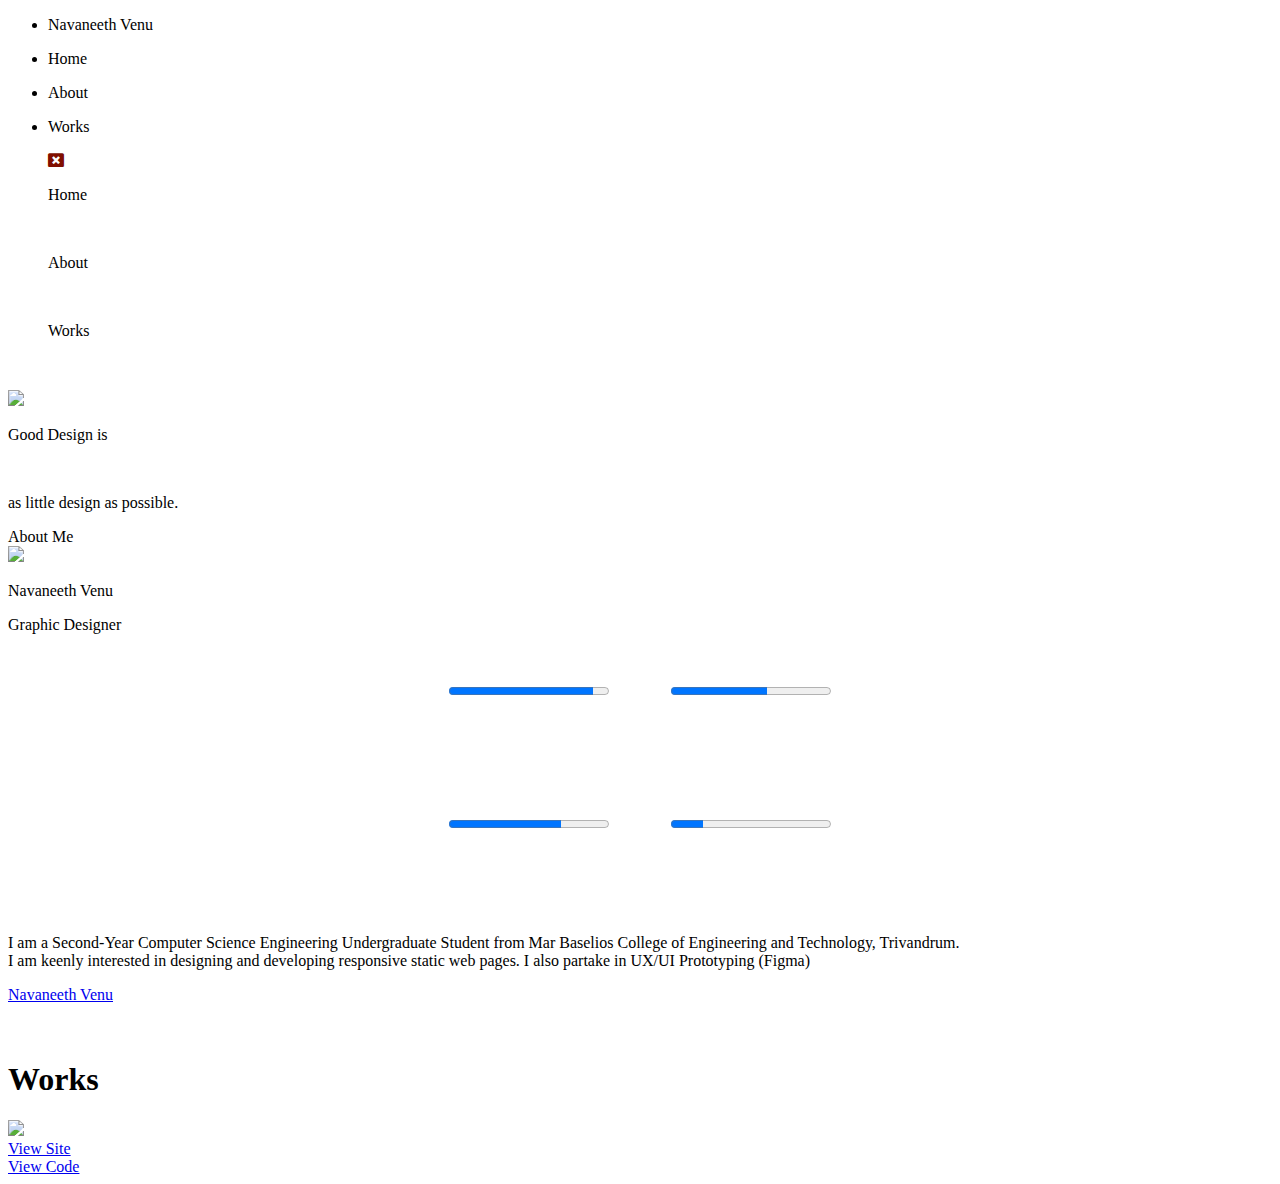
==== commit 6bf1ced9: "Merge branch 'main' of https://github.com/nauaneeth/nauaneeth.github.io into main" ====
--- a/index.html
+++ b/index.html
@@ -1,47 +1,99 @@
 <!DOCTYPE html>
 <html lang="en">
 <head>
-    <!-- Google Adsense Verification -->
-    <script data-ad-client="ca-pub-1271310937454764" async src="https://pagead2.googlesyndication.com/pagead/js/adsbygoogle.js"></script>
-    <!-- Global site tag (gtag.js) - Google Analytics -->
-    <script async src="https://www.googletagmanager.com/gtag/js?id=UA-179719349-1"></script>
-    <script>
-      window.dataLayer = window.dataLayer || [];
-      function gtag(){dataLayer.push(arguments);}
-      gtag('js', new Date());
+    <meta charset="UTF-8">
+    <meta name="viewport" content="width=device-width, initial-scale=1.0">
+    <title>Navaneeth Venu</title>
+    <link rel="stylesheet" href="CSS/menu.css">
+    <link rel="stylesheet" href="CSS/main.css">
+    <link href="https://fonts.googleapis.com/css2?family=Open+Sans:wght@400;600;700&display=swap" rel="stylesheet">
+    <link href="https://fonts.googleapis.com/css2?family=Sora:wght@600&display=swap" rel="stylesheet">
+    <link rel="stylesheet" href="https://cdnjs.cloudflare.com/ajax/libs/font-awesome/4.7.0/css/font-awesome.min.css">
+    <script src="JS/main.js"></script>
+</head>
+<body>
+        <div class="menu">
+            <ul>
+                <li class=menuli onclick="about()"><p>Navaneeth Venu</p></li>
+                <div class="less">
+                    <li class="menuli" onclick="home()"><p id="mone" >Home</p></li>
+                    <li class="menuli" onclick="about()"><p id="mtwo" >About</p></li>
+                    <li class="menuli" onclick="work()"><p id="mthree" >Works</p></li>
+                </div>
+                <div class="hemb" onclick="opentab()">
+                    <div class="hembin"></div>
+                    <div class="hembin"></div>
+                    <div class="hembin"></div>
+                </div>
+                <div id="change">
+                    <div id="chngimg" onclick="opentab()"><i class="fa fa-window-close" aria-hidden="true" style="color:rgb(128, 15, 0)"></i></div>
+                    <div class="changeso">
+                        <p onclick="home(); closetab();" >Home</p><br>
+                        <p onclick="about(); closetab();" >About</p><br>
+                        <p onclick="work(); closetab();" >Works</p><br>
+                    </div>
+                </div>
+            </ul>
+        </div>
+        <div id="blur"></div>
+        <div id="home">
+            <div class="apple">
+                <img src="images/cartme2.svg">
+            </div>
+            <div class="spanhold">
+                <p class="iii">Good Design is</p>
+                <br>
+                <p class="iv">as little design as possible.</p>
+            </div>
+            <div class="chev" onclick="about()">
+                <div class="chevson"><a>About Me</a></div>
+            </div>
+        </div>
+        <div id="about">
+            <div class="picc">
+                <div class="pic"><img src="images/dp.jpg"></div>
+                <p class="i">Navaneeth Venu</p>
+                <p class="ii">Graphic Designer</p>
+            </div>
+            <table style="text-align: center; margin: 0 auto; max-width: 80vw;">
+                <tr>
+                    <td style="text-align: center; padding: 30px;">
+                        <progress id="her" value="90" max="100"></progress>
+                        <p style="color:white; font-family: 'Sora', sans-serif;">90% Web Design</p>
+                    </td>
+                    <td style="text-align: center; padding: 30px;">
+                        <progress id="her" value="60" max="100"></progress>
+                        <p style="color:white; font-family: 'Sora', sans-serif;">60% HTML 5</p>
+                    </td>
+                </tr>
+                <tr>
+                    <td style="text-align: center; padding: 30px;">
+                        <progress id="her" value="70" max="100"></progress>
+                        <p style="color:white; font-family: 'Sora', sans-serif;">70% CSS</p>
+                    </td>
+                    <td style="text-align: center; padding: 30px;">
+                        <progress id="her" value="20" max="100"></progress>
+                        <p style="color:white; font-family: 'Sora', sans-serif;">20% Javascript</p>
+                    </td>
+                </tr>
+            </table>
+            <div class="info">
+                <p>I am a Second-Year Computer Science Engineering Undergraduate Student from Mar Baselios College of Engineering and Technology, Trivandrum.<br>I am keenly interested in designing and developing responsive static web pages. I also partake in UX/UI Prototyping (Figma)</p>
+            </div>
+            <div><div class="LI-profile-badge" data-version="v1" data-size="medium" data-locale="en_US" data-type="vertical" data-theme="dark" data-vanity="navaneethvenu"><a class="LI-simple-link" href='https://in.linkedin.com/in/navaneethvenu?trk=profile-badge' target="_blank">Navaneeth Venu</a></div></div>
+            <br><br>
+        </div>
+        <div id="works">
+            <h1>Works</h1>
+            <div class="workd">
+                <div class="back">
+                    <a href="https://alternaet.ga" target="_blank"><img src="images/work1.PNG"></a><br>
+                    <a href="https://alternaet.ga" target="_blank">View Site</a><br>
+                    <a href="https://github.com/nauaneeth/alternaet.github.io" target="_blank">View Code</a>
+                </div>
+            </div>
+        </div>
+</body>
+</html>
 
-      gtag('config', 'UA-179719349-1');
-    </script>
-
-    <meta charset="UTF-8">
-    <meta name="description" content="The Requested Page could Not Be Found">
-    <meta name="viewport" content="width=device-width, initial-scale=1.0">
-    <title>Home</title>
-    <link rel="stylesheet" href="index.css">
-    <link rel="icon" href="images/favicon-16x16.png" type="image/gif" sizes="16x16">
-</head>
-<body style="background: #396afc;  /* fallback for old browsers */
-background: -webkit-linear-gradient(to right, #2948ff, #396afc);  /* Chrome 10-25, Safari 5.1-6 */
-background: linear-gradient(to right, #2948ff, #396afc); /* W3C, IE 10+/ Edge, Firefox 16+, Chrome 26+, Opera 12+, Safari 7+ */
-">
-    <div class="oned">
-        <ul>
-        <a class="logo" href="/#"><img src="https://thealternaetome.ga/images/altlogoweb2.png" width="30vw"></a>
-        <br class="me">
-        <br class="me">
-        <act><a href="/#">Home</a></act>
-        <br class="me">
-        <a href="/guess">Guess</a></ul>
-    </div>
-    <div class="imag">
-        <img src="images/web2.png">
-        <p style="text-align: center; color: beige; font-family: Verdana, Geneva, Tahoma, sans-serif; "><span style="background-color: #1D2225;">#Guess</span><br>Alternaet feat. Esther Jose</p>
-        <br>
-        <a class="buto" href="/guess"><img src="images/Stream.svg"></a>
-        <br><br><br><br><br><br><br><br><br><br><br><br>
-    </div>
-</body>
-<footer>
-    <iframe src="https://open.spotify.com/follow/1/?uri=spotify:artist:32kYDasJ0dzvGnPOccF18L&size=detail&theme=dark&show-count=0" width="300" height="56" scrolling="no" frameborder="0" style="border:none; overflow:hidden;" allowtransparency="true"></iframe>
-</footer>
-</html>
+<script type="text/javascript" src="https://platform.linkedin.com/badges/js/profile.js" async defer></script>
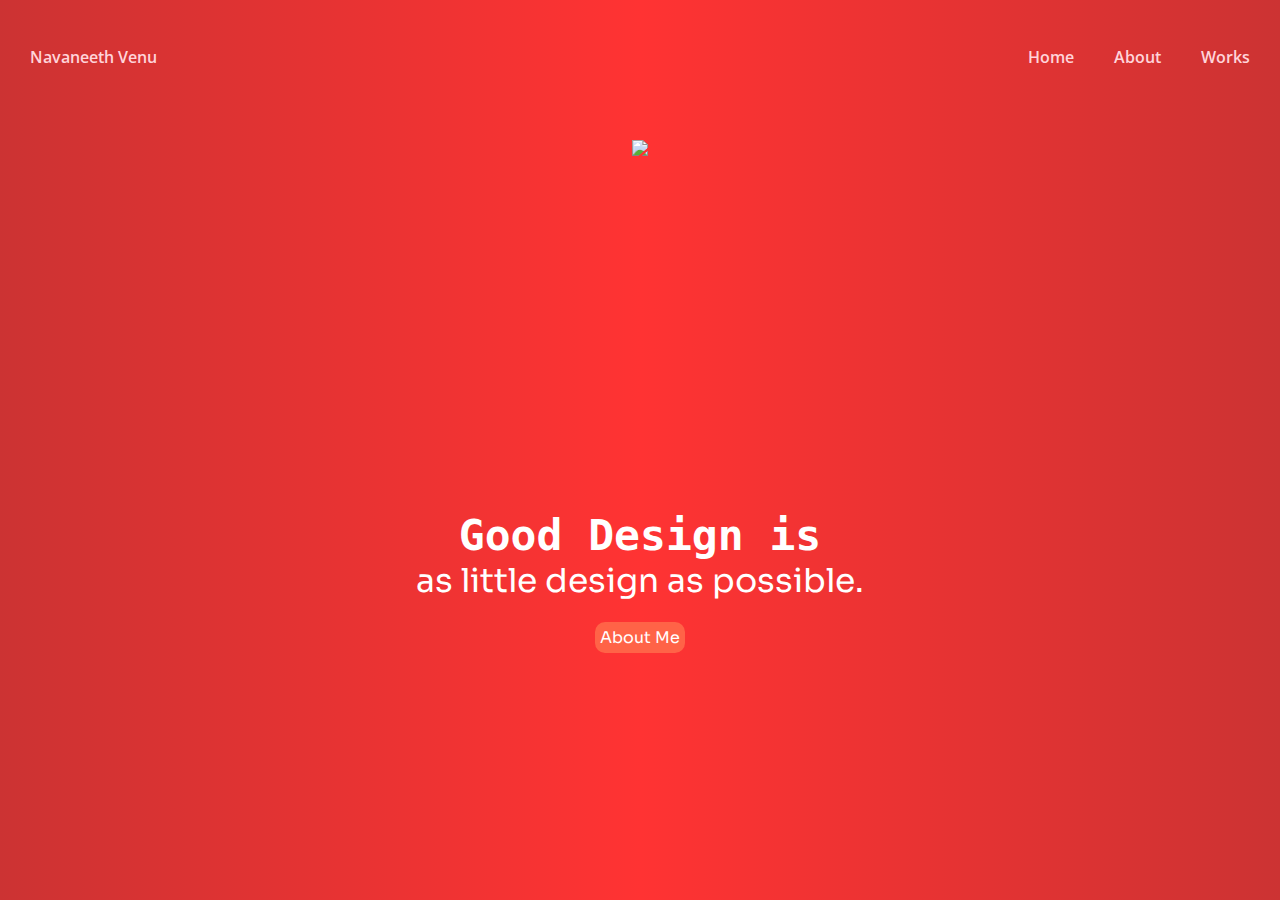
==== commit c81c2c2b: "Update index.html" ====
--- a/index.html
+++ b/index.html
@@ -6,19 +6,23 @@
     <title>Navaneeth Venu</title>
     <link rel="stylesheet" href="CSS/menu.css">
     <link rel="stylesheet" href="CSS/main.css">
+    <link rel="stylesheet" href="CSS/work.css">
     <link href="https://fonts.googleapis.com/css2?family=Open+Sans:wght@400;600;700&display=swap" rel="stylesheet">
     <link href="https://fonts.googleapis.com/css2?family=Sora:wght@600&display=swap" rel="stylesheet">
     <link rel="stylesheet" href="https://cdnjs.cloudflare.com/ajax/libs/font-awesome/4.7.0/css/font-awesome.min.css">
+    <link rel="icon" type="image/png" href="favicomatic/favicon-32x32.png" style="border-radius: 50%;" sizes="32x32" />
+    <link rel="icon" type="image/png" href="favicomatic/favicon-16x16.png" style="border-radius: 50%;" sizes="16x16" />
     <script src="JS/main.js"></script>
+    <script src="JS/work.js"></script>
 </head>
 <body>
         <div class="menu">
             <ul>
                 <li class=menuli onclick="about()"><p>Navaneeth Venu</p></li>
                 <div class="less">
-                    <li class="menuli" onclick="home()"><p id="mone" >Home</p></li>
-                    <li class="menuli" onclick="about()"><p id="mtwo" >About</p></li>
-                    <li class="menuli" onclick="work()"><p id="mthree" >Works</p></li>
+                    <li class="menuli" onclick="home(); scrollme();"><p id="mone" >Home</p></li>
+                    <li class="menuli" onclick="about(); scrollme();"><p id="mtwo" >About</p></li>
+                    <li class="menuli" onclick="work(); scrollme();"><p id="mthree" >Works</p></li>
                 </div>
                 <div class="hemb" onclick="opentab()">
                     <div class="hembin"></div>
@@ -26,11 +30,11 @@
                     <div class="hembin"></div>
                 </div>
                 <div id="change">
-                    <div id="chngimg" onclick="opentab()"><i class="fa fa-window-close" aria-hidden="true" style="color:rgb(128, 15, 0)"></i></div>
+                    <div id="chngimg" onclick="opentab()"><i class="fa fa-window-close" aria-hidden="true" style="color: #a7d0f7"></i></div>
                     <div class="changeso">
-                        <p onclick="home(); closetab();" >Home</p><br>
-                        <p onclick="about(); closetab();" >About</p><br>
-                        <p onclick="work(); closetab();" >Works</p><br>
+                        <p onclick="home(); closetab(); scrollme();" >Home</p><br>
+                        <p onclick="about(); closetab(); scrollme();" >About</p><br>
+                        <p onclick="work(); closetab(); scrollme();" >Works</p><br>
                     </div>
                 </div>
             </ul>
@@ -45,7 +49,7 @@
                 <br>
                 <p class="iv">as little design as possible.</p>
             </div>
-            <div class="chev" onclick="about()">
+            <div class="chev" onclick="about(); scrollme();">
                 <div class="chevson"><a>About Me</a></div>
             </div>
         </div>
@@ -80,16 +84,35 @@
             <div class="info">
                 <p>I am a Second-Year Computer Science Engineering Undergraduate Student from Mar Baselios College of Engineering and Technology, Trivandrum.<br>I am keenly interested in designing and developing responsive static web pages. I also partake in UX/UI Prototyping (Figma)</p>
             </div>
+            <div class="chev" onclick="work(); scrollme();">
+                <div class="chevson"><a>My Works</a></div>
+            </div>
+            <br><br>
             <div><div class="LI-profile-badge" data-version="v1" data-size="medium" data-locale="en_US" data-type="vertical" data-theme="dark" data-vanity="navaneethvenu"><a class="LI-simple-link" href='https://in.linkedin.com/in/navaneethvenu?trk=profile-badge' target="_blank">Navaneeth Venu</a></div></div>
             <br><br>
         </div>
         <div id="works">
+            <div class="arrows" onclick="galem();">
+                <img class="arlef" src="images/chev.png">
+                <img class="aright" src="images/chev.png">
+            </div>
             <h1>Works</h1>
             <div class="workd">
-                <div class="back">
-                    <a href="https://alternaet.ga" target="_blank"><img src="images/work1.PNG"></a><br>
-                    <a href="https://alternaet.ga" target="_blank">View Site</a><br>
-                    <a href="https://github.com/nauaneeth/alternaet.github.io" target="_blank">View Code</a>
+                <div id="work1">
+                    <div class="back">
+                        <a href="https://alternaet.ga" target="_blank"><img src="images/work1.PNG"></a><br>
+                        <a href="https://alternaet.ga" target="_blank">View Site</a><br>
+                        <a href="https://github.com/nauaneeth/alternaet.github.io" target="_blank">View Code</a>
+                    </div>
+                </div>
+            </div>
+            <div class="workd">
+                <div id="work2">
+                    <div class="back">
+                        <a href="https://github.com/nauaneeth/colour-randomizer/" target="_blank"><img src="images/work2.PNG"></a><br>
+                        <a href="https://nauaneeth.github.io/colour-randomizer/" target="_blank">View Site</a><br>
+                        <a href="https://nauaneeth.github.io/colour-randomizer/" target="_blank">View Code</a>
+                    </div>
                 </div>
             </div>
         </div>
--- a/CSS/menu.css
+++ b/CSS/menu.css
@@ -0,0 +1,163 @@
+html, body
+{
+    margin: 0;
+    padding: 0;
+}
+  
+body
+{
+    height: 100vh;
+    width: 100vw;
+    overflow-x: hidden;
+    background: linear-gradient(0.25turn, #cc3333,#ff3333, #cc3333);
+}
+
+.menu
+{
+    padding: 10px;
+    z-index: 4;
+}
+
+.menu ul
+{
+    list-style-type: none;
+    margin: 0;
+    padding: 0;
+}
+
+.menuli{
+    float: left;
+    padding: 20px;
+}
+
+.menuli p
+{
+    text-decoration: none;
+    font-family: 'Open Sans', sans-serif;
+    font-weight: 600;
+    color: rgb(255, 212, 218);
+    cursor: pointer;
+}
+
+.menuli p:hover
+{
+    color: white;
+    font-weight: 700;
+}
+
+.less{
+    float: right;
+}
+
+.hemb{
+    display: none;
+    z-index: 5;
+}
+
+#change{
+    display:none;
+}
+
+#mone{
+    font-weight: none;
+    color:none;
+}
+
+#mtwo{
+    font-weight: none;
+    color:none;
+}
+
+#mthree{
+}
+
+@media only screen and (max-width: 600px)
+{
+    @keyframes tabb{
+        0%   {width: 0px;}
+        100% {width: 220px;}
+    }
+      
+    .less{
+        display: none;
+    }
+
+    .menuli{
+        float: left;
+        padding: 20px;
+        z-index: 5;
+    }
+
+    .hemb{
+        padding: 12px;
+        display: block;
+        float: right;
+        cursor: pointer;
+        z-index: 5;
+        display: fixed;
+    }
+
+    .hembin
+    {
+        width: 35px;
+        height: 5px;
+        background-color: rgb(255, 255, 255);
+        margin: 6px 0;
+        border-radius: 2px;
+        z-index: 5;
+    }
+
+    .changeso{
+        padding-top: 200px;
+        padding-left: 5.4em;
+    }
+
+    .changeso a
+    {
+        font-size: larger;
+    }
+
+    #change
+    {
+        background: black;
+        display: none;
+        top: 0;
+        right: 0;
+        z-index: 2;
+        position: fixed;
+        height: 100%;
+        width: 220px;
+        animation: tabb 0.2s;
+
+    }
+
+    #chngimg{
+        position: absolute;
+        z-index: 5;
+        padding: 15px;
+        right: 0px;
+    }
+
+    #blur{
+        background: rgba(255, 255, 255, 0.2);
+        backdrop-filter: blur(2px);
+        top:0;
+        height: 100vh;
+        width: 100%;
+        position: absolute;
+        z-index: 1;
+        display: none;
+    }
+
+    #change p{
+        text-decoration: none;
+        font-family: 'Open Sans', sans-serif;
+        cursor: pointer;
+        color: rgb(255, 212, 218);
+    }
+    
+    #change p:hover{
+        color: rgb(255, 212, 218);
+    }
+
+}--- a/CSS/main.css
+++ b/CSS/main.css
@@ -0,0 +1,325 @@
+@keyframes appel{
+    0%   {padding-top: 0%; }
+    60% {padding-top: 10px;}
+    100%   {padding-top: 0%;}
+}
+
+@keyframes homebig
+{
+        0%{width: 350px;}
+        100%{width: 300px;}
+}
+
+.apple img{
+    animation: appel 3.3s infinite, homebig 2s;
+    z-index: -1;
+    width: 300px;
+    margin: 0 auto;
+    text-align: center;
+    
+}
+
+.apple{
+    text-align: center;
+    padding-top: 120px;
+    position: absolute;
+    left: 50vw;
+    z-index: -1;
+    transform: translate(-50%,0%);
+}
+
+.spanhold{
+    padding-top: 490px;
+    text-align: center;
+    float: middle;
+    z-index: 4;
+}
+
+.iii{
+    font-family: monospace;
+    color: white;
+    display: inline;
+    font-size: 43px;
+    font-weight: bolder;
+    padding-top: 1px;   
+}
+
+.iv{
+    font-family: 'Sora', sans-serif;
+    color: white;
+    display: inline;
+    font-size: 33px;
+    padding-top: 0px;  
+    font-weight: 400;
+}
+
+
+.chev{
+    text-align: center;
+    padding: 30px;
+}
+
+.chevson
+{
+    width:fit-content;
+    border-radius: 10px;
+    margin: 0 auto;
+    margin-top: -10px;
+    padding: 5px; color: white;
+    font-family: 'Sora', sans-serif;
+    cursor: pointer;
+    background-color: tomato;
+}
+
+.chevson a:hover
+{
+    font-size: 110%;
+}
+
+#about{
+    position: absolute;
+    z-index: -1;
+    display: none;
+    width: 100vw;
+    top: 30px;
+    left: 0;
+    text-align: center;
+    animation: aboutt 1.3s;
+}
+
+.info{
+    margin: 0 auto;
+    width: 500px;
+    padding-bottom: 10px;
+}
+
+.info p
+{
+    text-align: center;
+    font-family: 'Sora', sans-serif;
+    color: white;
+}
+
+@keyframes aboutt
+{
+    0%   {top: -20px;opacity: 60%;}
+    50% {top: 50px;opacity: 100%;}
+    100% {top: 30px;}
+}
+
+@keyframes homme
+{
+    0%   {padding-top: 0%; opacity: 0%;}
+    50% {padding-top: 20px; opacity: 100%;}
+    100% {padding-top: 0px;}
+}
+
+
+
+.pic{
+    text-align: center;
+    padding: 10px;
+    padding-top: 30px;
+}
+
+.pic img{
+    margin-top: 30px;
+    width: 250px;
+    border-radius: 50%;
+    text-align: center;
+    box-shadow: 0 0 10px 20px #00000005;
+}
+
+.picc{
+    padding-top: 80px;
+    margin: 0 auto;
+    padding: 0px;
+}
+
+.i{
+    font-family: 'Sora', sans-serif;
+    color: white;
+    font-weight: bold;
+    text-align: center;
+    font-size: 30px;
+    margin-top: -2px;
+}
+
+.ii{
+    font-family: 'Sora', sans-serif;
+    color: white;
+    font-weight: bold;
+    text-align: center;
+    font-size: 20px;
+    margin-top: -30px;    
+}
+
+#home{
+    animation: homme 1.2s;
+    
+}
+
+@keyframes workk
+{
+    0%{padding-top: 0%; opacity: 0%;}
+    50%{padding-top: 115px; opacity: 60%;}
+    100%{padding-top: 100px; opacity: 100%;}
+}
+
+#works
+{
+    animation: workk 1.2s;
+    display: none;
+    margin: 0 auto;
+    padding: 30px;
+    padding-top: 100px;
+    text-align: center;
+}
+
+#works h1
+{
+    font-family: 'Sora', sans-serif;
+    color: white;
+}
+
+.workd .back
+{
+    display: inline-block;
+    background-color: rgb(31, 37, 43);
+    text-align: center;
+    padding-bottom: 20px;
+    border-radius: 20px;
+    box-shadow: 20px 20px 15px #0000001f;
+}
+
+@keyframes backimg
+{
+    0%{width: 350px;}
+    100%{width: 400px;}
+}
+.back img
+{
+    animation: backimg 2s;
+    width: 400px;
+    border-radius: 10px;
+    padding-bottom: 10px;
+}
+
+.back img:hover
+{
+    width: 410px;
+    border-radius: 10px;
+    padding-bottom: 10px;
+}
+
+.workd a
+{
+    text-decoration: none;
+    font-family: 'Sora', sans-serif;
+    cursor: pointer;
+}
+
+.workd a:link
+{
+    color: rgb(160, 175, 241);
+}
+
+.workd a:visited
+{
+    color: rgb(160, 175, 241);
+}
+
+.workd a:hover
+{
+    color: rgb(255, 255, 255);
+}
+
+.workd a:active
+{
+    color: rgb(255, 255, 255);
+}
+
+
+@media only screen and (max-width:600px)
+{
+    #her{
+        width: 80px;
+    }
+
+    .info{
+        margin: 0 auto;
+        width:80vw;
+        padding-bottom: 30px;
+    }
+
+    @keyframes backimg
+    {
+        0%{width: 60vw;}
+        100%{width: 70vw;}
+    }
+
+    .back img
+    {
+        animation: backimg 2s;
+        width: 70vw;
+        border-radius: 10px;
+    }
+}
+
+@media only screen and (min-height:1000px) and (max-height:1400px)
+{
+    #her{
+        width: 80px;
+    }
+
+    .info{
+        margin: 0 auto;
+        width:80vw;
+        padding-bottom: 10px;
+    }
+
+    .apple{
+        text-align: center;
+        padding-top: 220px;
+        position: absolute;
+        left: 50vw;
+        z-index: -1;
+        transform: translate(-50%,0%);
+    }
+
+    @keyframes homebig
+    {
+            0%{width: 450px;}
+            100%{width: 400px;}
+    }
+
+    .apple img{
+        animation: appel 3.3s infinite, homebig 2s;
+        z-index: -1;
+        width: 400px;
+        margin: 0 auto;
+        text-align: center;
+        
+    }
+
+    .spanhold{
+        padding-top: 700px;
+        text-align: center;
+        float: middle;
+        z-index: 4;
+    }
+
+    @keyframes backimg
+    {
+        0%{width: 60vw;}
+        100%{width: 70vw;}
+    }
+
+    .back img
+    {
+        animation: backimg 2s;
+        width: 70vw;
+        border-radius: 10px;
+    }
+}
+
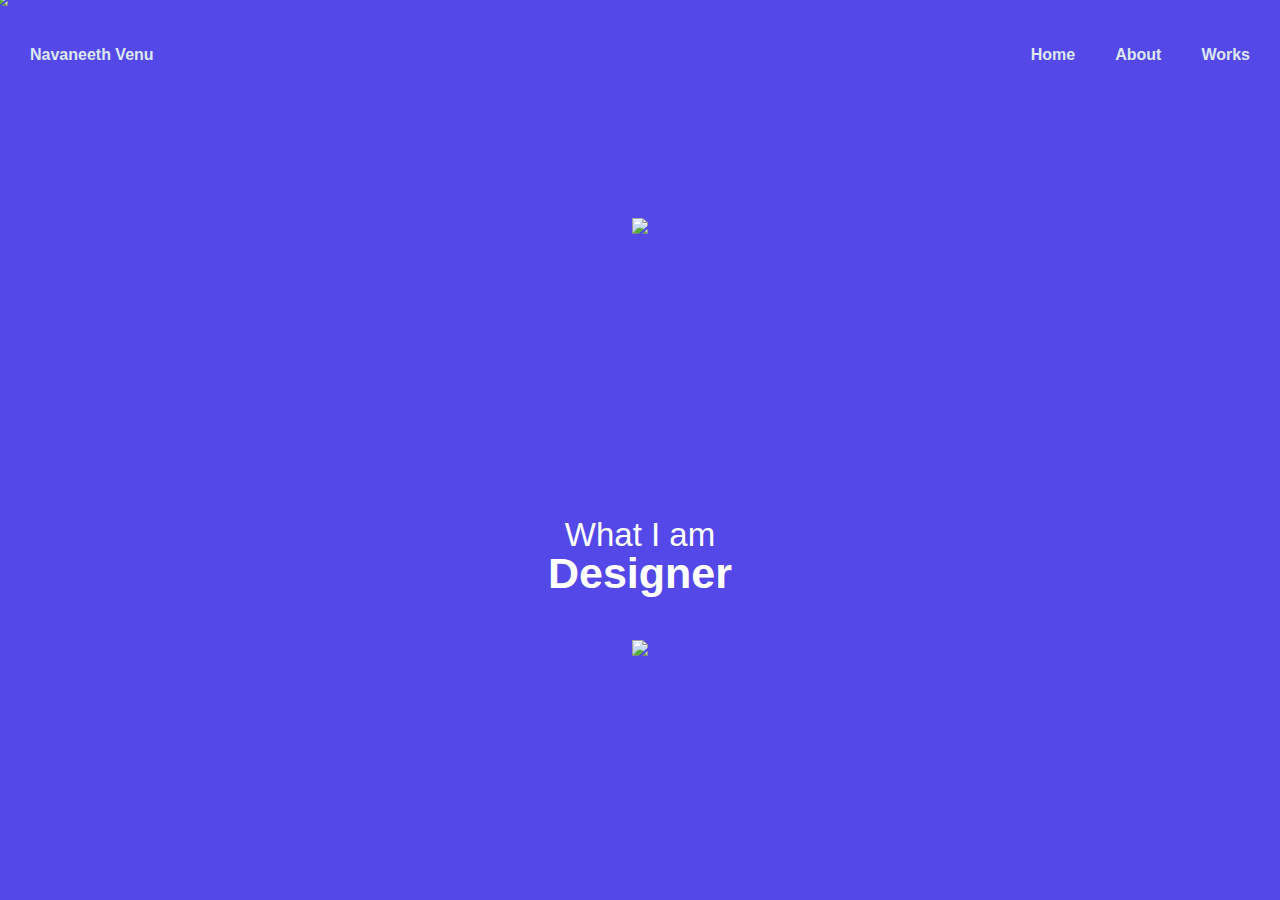
==== commit dcae5125: "Made cursor also a trailing element" ====
--- a/index.html
+++ b/index.html
@@ -1,5 +1,6 @@
 <!DOCTYPE html>
 <html lang="en">
+
 <head>
     <meta charset="UTF-8">
     <meta name="viewport" content="width=device-width, initial-scale=1.0">
@@ -7,6 +8,7 @@
     <link rel="stylesheet" href="CSS/menu.css">
     <link rel="stylesheet" href="CSS/main.css">
     <link rel="stylesheet" href="CSS/work.css">
+    <link rel="stylesheet" href="CSS/type.css">
     <link href="https://fonts.googleapis.com/css2?family=Open+Sans:wght@400;600;700&display=swap" rel="stylesheet">
     <link href="https://fonts.googleapis.com/css2?family=Sora:wght@600&display=swap" rel="stylesheet">
     <link rel="stylesheet" href="https://cdnjs.cloudflare.com/ajax/libs/font-awesome/4.7.0/css/font-awesome.min.css">
@@ -14,109 +16,175 @@
     <link rel="icon" type="image/png" href="favicomatic/favicon-16x16.png" style="border-radius: 50%;" sizes="16x16" />
     <script src="JS/main.js"></script>
     <script src="JS/work.js"></script>
+
 </head>
+
 <body>
-        <div class="menu">
-            <ul>
-                <li class=menuli onclick="about()"><p>Navaneeth Venu</p></li>
-                <div class="less">
-                    <li class="menuli" onclick="home(); scrollme();"><p id="mone" >Home</p></li>
-                    <li class="menuli" onclick="about(); scrollme();"><p id="mtwo" >About</p></li>
-                    <li class="menuli" onclick="work(); scrollme();"><p id="mthree" >Works</p></li>
+    <div class="cursor">
+        <div class="ball">
+            <img src="images/ball.svg" width="100px">
+        </div>
+        <div class="cursor2">
+            <img src="images/ball2.svg" width="40px">
+            <script type="text/javascript">
+                var cursor = document.getElementsByClassName('cursor2')[0];
+                var cursorf = document.getElementsByClassName('ball')[0];
+
+                document.addEventListener('mousemove', function (e) {
+                    var x = e.clientX;
+                    var y = e.clientY;
+                    cursor.style.left = x + "px";
+                    cursor.style.top = y + "px";
+                    cursorf.style.left = x + "px";
+                    cursorf.style.top = y + "px";
+                });
+
+
+            </script>
+        </div>
+    </div>
+    <div class="menu">
+        <ul>
+            <li class=menuli onclick="about()">
+                <p>Navaneeth Venu</p>
+            </li>
+            <div class="less">
+                <li class="menuli" onclick="home(); scrollme();">
+                    <p id="mone">Home</p>
+                </li>
+                <li class="menuli" onclick="about(); scrollme();">
+                    <p id="mtwo">About</p>
+                </li>
+                <li class="menuli" onclick="work(); scrollme(); startwork();">
+                    <p id="mthree">Works</p>
+                </li>
+            </div>
+            <div class="hemb" onclick="opentab()">
+                <div class="hembin"></div>
+                <div class="hembin"></div>
+                <div class="hembin"></div>
+            </div>
+            <div id="change">
+                <div id="chngimg" onclick="opentab()"><i class="fa fa-window-close" aria-hidden="true"
+                        style="color: #a7d0f7"></i></div>
+                <div class="changeso">
+                    <p onclick="home(); closetab(); scrollme();">Home</p><br>
+                    <p onclick="about(); closetab(); scrollme();">About</p><br>
+                    <p onclick="work(); closetab(); scrollme(); startwork();">Works</p><br>
                 </div>
-                <div class="hemb" onclick="opentab()">
-                    <div class="hembin"></div>
-                    <div class="hembin"></div>
-                    <div class="hembin"></div>
-                </div>
-                <div id="change">
-                    <div id="chngimg" onclick="opentab()"><i class="fa fa-window-close" aria-hidden="true" style="color: #a7d0f7"></i></div>
-                    <div class="changeso">
-                        <p onclick="home(); closetab(); scrollme();" >Home</p><br>
-                        <p onclick="about(); closetab(); scrollme();" >About</p><br>
-                        <p onclick="work(); closetab(); scrollme();" >Works</p><br>
-                    </div>
-                </div>
-            </ul>
-        </div>
-        <div id="blur"></div>
-        <div id="home">
+            </div>
+        </ul>
+    </div>
+    <div id="store" style="display: none;">1</div>
+    <div id="blur"></div>
+    <div id="home">
+        <div class="overcont">
             <div class="apple">
-                <img src="images/cartme2.svg">
+                <img src="images/Asset 2@72x-8.png">
             </div>
-            <div class="spanhold">
-                <p class="iii">Good Design is</p>
+            <div class=" spanhold">
+                <!--<div class="v"><span style="font-weight:bold ;">Navaneeth Venu</span></div>
+                        <br>-->
+                <p class="iv">What I am</p>
                 <br>
-                <p class="iv">as little design as possible.</p>
+                <p class="iii">Designer</p>
             </div>
+            <br>
             <div class="chev" onclick="about(); scrollme();">
-                <div class="chevson"><a>About Me</a></div>
+                <div class="chevson"><img src="images/chev.png" style="width: 30px;"></div>
             </div>
         </div>
-        <div id="about">
-            <div class="picc">
-                <div class="pic"><img src="images/dp.jpg"></div>
-                <p class="i">Navaneeth Venu</p>
-                <p class="ii">Graphic Designer</p>
+
+    </div>
+    <div id="about">
+        <div class="picc">
+            <div class="pic"><img src="images/dp.jpg"></div>
+            <p class="i">Navaneeth Venu</p>
+            <p class="ii">Graphic Designer</p>
+        </div>
+        <table style="text-align: center; margin: 0 auto; max-width: 80vw;">
+            <tr>
+                <td style="text-align: center; padding: 30px;">
+                    <progress id="her" value="90" max="100"></progress>
+                    <p style="color:white; font-family: 'Poppins', sans-serif;">90% Web Design</p>
+                </td>
+                <td style="text-align: center; padding: 30px;">
+                    <progress id="her" value="60" max="100"></progress>
+                    <p style="color:white; font-family: 'Poppins', sans-serif;">60% HTML 5</p>
+                </td>
+            </tr>
+            <tr>
+                <td style="text-align: center; padding: 30px;">
+                    <progress id="her" value="70" max="100"></progress>
+                    <p style="color:white; font-family: 'Poppins', sans-serif;">70% CSS</p>
+                </td>
+                <td style="text-align: center; padding: 30px;">
+                    <progress id="her" value="20" max="100"></progress>
+                    <p style="color:white; font-family: 'Poppins', sans-serif;">20% Javascript</p>
+                </td>
+            </tr>
+        </table>
+        <div class="info">
+            <p>I am a Second-Year Computer Science Engineering Undergraduate Student from Mar Baselios College of
+                Engineering and Technology, Trivandrum.<br>I am keenly interested in designing and developing responsive
+                static web pages. I also partake in UX/UI Prototyping (Figma)</p>
+        </div>
+        <div class="chev" onclick="work(); scrollme(); startwork();">
+            <div class="chevson"><a>My Works</a></div>
+        </div>
+        <br><br>
+        <div>
+            <div class="LI-profile-badge" data-version="v1" data-size="medium" data-locale="en_US" data-type="vertical"
+                data-theme="dark" data-vanity="navaneethvenu"><a class="LI-simple-link"
+                    href='https://in.linkedin.com/in/navaneethvenu?trk=profile-badge' target="_blank">Navaneeth Venu</a>
             </div>
-            <table style="text-align: center; margin: 0 auto; max-width: 80vw;">
-                <tr>
-                    <td style="text-align: center; padding: 30px;">
-                        <progress id="her" value="90" max="100"></progress>
-                        <p style="color:white; font-family: 'Sora', sans-serif;">90% Web Design</p>
-                    </td>
-                    <td style="text-align: center; padding: 30px;">
-                        <progress id="her" value="60" max="100"></progress>
-                        <p style="color:white; font-family: 'Sora', sans-serif;">60% HTML 5</p>
-                    </td>
-                </tr>
-                <tr>
-                    <td style="text-align: center; padding: 30px;">
-                        <progress id="her" value="70" max="100"></progress>
-                        <p style="color:white; font-family: 'Sora', sans-serif;">70% CSS</p>
-                    </td>
-                    <td style="text-align: center; padding: 30px;">
-                        <progress id="her" value="20" max="100"></progress>
-                        <p style="color:white; font-family: 'Sora', sans-serif;">20% Javascript</p>
-                    </td>
-                </tr>
-            </table>
-            <div class="info">
-                <p>I am a Second-Year Computer Science Engineering Undergraduate Student from Mar Baselios College of Engineering and Technology, Trivandrum.<br>I am keenly interested in designing and developing responsive static web pages. I also partake in UX/UI Prototyping (Figma)</p>
-            </div>
-            <div class="chev" onclick="work(); scrollme();">
-                <div class="chevson"><a>My Works</a></div>
-            </div>
-            <br><br>
-            <div><div class="LI-profile-badge" data-version="v1" data-size="medium" data-locale="en_US" data-type="vertical" data-theme="dark" data-vanity="navaneethvenu"><a class="LI-simple-link" href='https://in.linkedin.com/in/navaneethvenu?trk=profile-badge' target="_blank">Navaneeth Venu</a></div></div>
-            <br><br>
         </div>
-        <div id="works">
-            <div class="arrows" onclick="galem();">
-                <img class="arlef" src="images/chev.png">
-                <img class="aright" src="images/chev.png">
-            </div>
-            <h1>Works</h1>
-            <div class="workd">
-                <div id="work1">
-                    <div class="back">
-                        <a href="https://alternaet.ga" target="_blank"><img src="images/work1.PNG"></a><br>
-                        <a href="https://alternaet.ga" target="_blank">View Site</a><br>
-                        <a href="https://github.com/nauaneeth/alternaet.github.io" target="_blank">View Code</a>
-                    </div>
-                </div>
-            </div>
-            <div class="workd">
-                <div id="work2">
-                    <div class="back">
-                        <a href="https://github.com/nauaneeth/colour-randomizer/" target="_blank"><img src="images/work2.PNG"></a><br>
-                        <a href="https://nauaneeth.github.io/colour-randomizer/" target="_blank">View Site</a><br>
-                        <a href="https://nauaneeth.github.io/colour-randomizer/" target="_blank">View Code</a>
-                    </div>
+        <br><br>
+    </div>
+    <div id="works">
+        <div class="arrows" onclick="galem();">
+            <img class="arlef" src="images/chev.png">
+            <img class="aright" src="images/chev.png">
+        </div>
+        <h1>Works</h1>
+        <div class="workd">
+            <div class="work">
+                <div class="back">
+                    <a href="https://alternaet.ga/guess" target="_blank"><img src="images/work1.PNG"></a><br>
+                    <a style="color: whitesmoke;">Music Landing Page</a><br>
+                    <a href="https://alternaet.ga/guess" target="_blank">View Site</a><br>
+                    <a href="https://github.com/nauaneeth/alternaet.github.io" target="_blank">View Code</a>
                 </div>
             </div>
         </div>
+        <div class="workd">
+            <div class="work">
+                <div class="back">
+                    <a href="https://nauaneeth.github.io/colour-randomizer/" target="_blank"><img
+                            src="images/work2.png"></a><br>
+                    <a style="color: whitesmoke;">Colour Randomizer</a><br>
+                    <a href="https://nauaneeth.github.io/colour-randomizer/" target="_blank">View Site</a><br>
+                    <a href="https://github.com/nauaneeth/colour-randomizer/" target="_blank">View Code</a>
+                </div>
+            </div>
+        </div>
+        <div class="workd">
+            <div class="work">
+                <div class="back">
+                    <a href="https://nauaneeth.github.io/tictactoe" target="_blank"><img src="images/work3.PNG"></a><br>
+                    <a style="color: whitesmoke;">Tic Tac Toe</a><br>
+                    <a href="https://nauaneeth.github.io/tictactoe" target="_blank">View Site</a><br>
+                    <a href="https://github.com/nauaneeth/tictactoe" target="_blank">View Code</a>
+                </div>
+            </div>
+        </div>
+    </div>
+    </div>
+
+    <script src="JS/type.js"></script>
+
 </body>
+
 </html>
 
-<script type="text/javascript" src="https://platform.linkedin.com/badges/js/profile.js" async defer></script>
+<script type="text/javascript" src="https://platform.linkedin.com/badges/js/profile.js" async defer></script>--- a/CSS/menu.css
+++ b/CSS/menu.css
@@ -2,14 +2,16 @@
 {
     margin: 0;
     padding: 0;
+    
 }
+
   
 body
 {
     height: 100vh;
     width: 100vw;
     overflow-x: hidden;
-    background: linear-gradient(0.25turn, #cc3333,#ff3333, #cc3333);
+    background: #5449e8
 }
 
 .menu
@@ -33,9 +35,9 @@
 .menuli p
 {
     text-decoration: none;
-    font-family: 'Open Sans', sans-serif;
+    font-family: 'Poppins', sans-serif;
     font-weight: 600;
-    color: rgb(255, 212, 218);
+    color: #dce7f1;
     cursor: pointer;
 }
 
@@ -69,6 +71,8 @@
 }
 
 #mthree{
+    font-weight: none;
+    color:none;
 }
 
 @media only screen and (max-width: 600px)
@@ -151,13 +155,13 @@
 
     #change p{
         text-decoration: none;
-        font-family: 'Open Sans', sans-serif;
+        font-family: 'Poppins', sans-serif;
         cursor: pointer;
-        color: rgb(255, 212, 218);
+        color: #a7d0f7;
     }
     
     #change p:hover{
-        color: rgb(255, 212, 218);
+        color:#a7d0f7;
     }
 
 }--- a/CSS/main.css
+++ b/CSS/main.css
@@ -6,16 +6,26 @@
 
 @keyframes homebig
 {
-        0%{width: 350px;}
-        100%{width: 300px;}
-}
+        0%{width: 750px;}
+        100%{width: 700px;}
+}
+
+.overcont
+{
+    overflow-x: hidden;
+    position: relative;
+    width: 100vw;
+    height: fit-content;
+}
+
 
 .apple img{
     animation: appel 3.3s infinite, homebig 2s;
     z-index: -1;
-    width: 300px;
+    width: 700px;
     margin: 0 auto;
     text-align: center;
+    margin-top: -100px;
     
 }
 
@@ -29,28 +39,39 @@
 }
 
 .spanhold{
-    padding-top: 490px;
+    padding-top: 420px;
     text-align: center;
     float: middle;
     z-index: 4;
 }
 
 .iii{
-    font-family: monospace;
+    font-family: 'Poppins', sans-serif;
     color: white;
     display: inline;
     font-size: 43px;
     font-weight: bolder;
     padding-top: 1px;   
+    line-height: 1.1;
 }
 
 .iv{
-    font-family: 'Sora', sans-serif;
+    font-family: 'Poppins', sans-serif;
     color: white;
     display: inline;
     font-size: 33px;
     padding-top: 0px;  
     font-weight: 400;
+    line-height: 0.9;
+}
+
+.v{
+    font-family: 'Poppins', sans-serif;
+    color: white;
+    display: inline;
+    font-size: 20px;
+    padding-top: 0px;  
+    font-weight: 400;
 }
 
 
@@ -61,19 +82,18 @@
 
 .chevson
 {
-    width:fit-content;
+    width:30px;
     border-radius: 10px;
     margin: 0 auto;
     margin-top: -10px;
     padding: 5px; color: white;
-    font-family: 'Sora', sans-serif;
+    font-family: 'Poppins', sans-serif;
     cursor: pointer;
-    background-color: tomato;
-}
-
-.chevson a:hover
-{
-    font-size: 110%;
+}
+
+.chevson:hover
+{
+    transform: scale(1.15,1.15);
 }
 
 #about{
@@ -96,7 +116,7 @@
 .info p
 {
     text-align: center;
-    font-family: 'Sora', sans-serif;
+    font-family: 'Poppins', sans-serif;
     color: white;
 }
 
@@ -137,7 +157,7 @@
 }
 
 .i{
-    font-family: 'Sora', sans-serif;
+    font-family: 'Poppins', sans-serif;
     color: white;
     font-weight: bold;
     text-align: center;
@@ -146,7 +166,7 @@
 }
 
 .ii{
-    font-family: 'Sora', sans-serif;
+    font-family: 'Poppins', sans-serif;
     color: white;
     font-weight: bold;
     text-align: center;
@@ -157,6 +177,49 @@
 #home{
     animation: homme 1.2s;
     
+}
+
+.ball
+{
+    position: absolute;
+    z-index: -2;
+    top: 0px;
+    transition-duration: 4500ms;
+    transform: translate(-50%,-50%);
+    transition-timing-function: ease-out;
+}
+
+.ball2
+{
+    animation: mov2 11s infinite;
+    position: absolute;
+    z-index: -2;
+    top: 0px;
+    
+}
+
+.cursor2
+{
+    position: absolute;
+    z-index: 1;
+    transition-duration: 1500ms;
+    transform: translate(-50%,-50%);
+    transition-timing-function: ease-out;
+    pointer-events: none;
+}
+
+@keyframes mov
+{
+    0%{top:0px;left:0px;}
+    80%{top:80vh;left:80vw;transform: scale(1.5,1.5);}
+    100%{top:100vh;left:0vw;}
+}
+
+@keyframes mov2
+{
+    0%{top:0px;left:0px;}
+    80%{top:80vh;left:80vw;transform: scale(1.5,1.5);}
+    100%{top:100vh;left:0vw;}
 }
 
 @keyframes workk
@@ -178,7 +241,7 @@
 
 #works h1
 {
-    font-family: 'Sora', sans-serif;
+    font-family: 'Poppins', sans-serif;
     color: white;
 }
 
@@ -215,7 +278,7 @@
 .workd a
 {
     text-decoration: none;
-    font-family: 'Sora', sans-serif;
+    font-family: 'Poppins', sans-serif;
     cursor: pointer;
 }
 
@@ -245,6 +308,39 @@
     #her{
         width: 80px;
     }
+
+    .apple img{
+        animation: appel 3.3s infinite, homebig 2s;
+        z-index: -1;
+        width: 500px;
+        margin: 0 auto;
+        text-align: center;
+        
+    }
+
+    @keyframes homebig
+    {
+            0%{width: 550px;}
+            100%{width: 500px;}
+    }
+
+    .spanhold{
+        padding-top: 320px;
+        text-align: center;
+        float: middle;
+        z-index: 4;
+    }
+
+    .apple{
+        text-align: center;
+        padding-top: 120px;
+        position: absolute;
+        left: 50vw;
+        z-index: -1;
+        top:-100px;
+        transform: translate(-50%,0%);
+    }
+
 
     .info{
         margin: 0 auto;
@@ -272,6 +368,12 @@
         width: 80px;
     }
 
+    @keyframes homebig
+    {
+            0%{width: 750px;}
+            100%{width: 700px;}
+    }
+
     .info{
         margin: 0 auto;
         width:80vw;
@@ -280,23 +382,17 @@
 
     .apple{
         text-align: center;
-        padding-top: 220px;
+        padding-top: 180px;
         position: absolute;
         left: 50vw;
         z-index: -1;
         transform: translate(-50%,0%);
     }
 
-    @keyframes homebig
-    {
-            0%{width: 450px;}
-            100%{width: 400px;}
-    }
-
     .apple img{
         animation: appel 3.3s infinite, homebig 2s;
         z-index: -1;
-        width: 400px;
+        width: 700px;
         margin: 0 auto;
         text-align: center;
         
@@ -321,5 +417,12 @@
         width: 70vw;
         border-radius: 10px;
     }
-}
-
+
+    @keyframes appel{
+    0%   {padding-top: 0%;}
+    60% {padding-top: 10px;}
+    100%   {padding-top: 0%;}
+}
+
+}
+
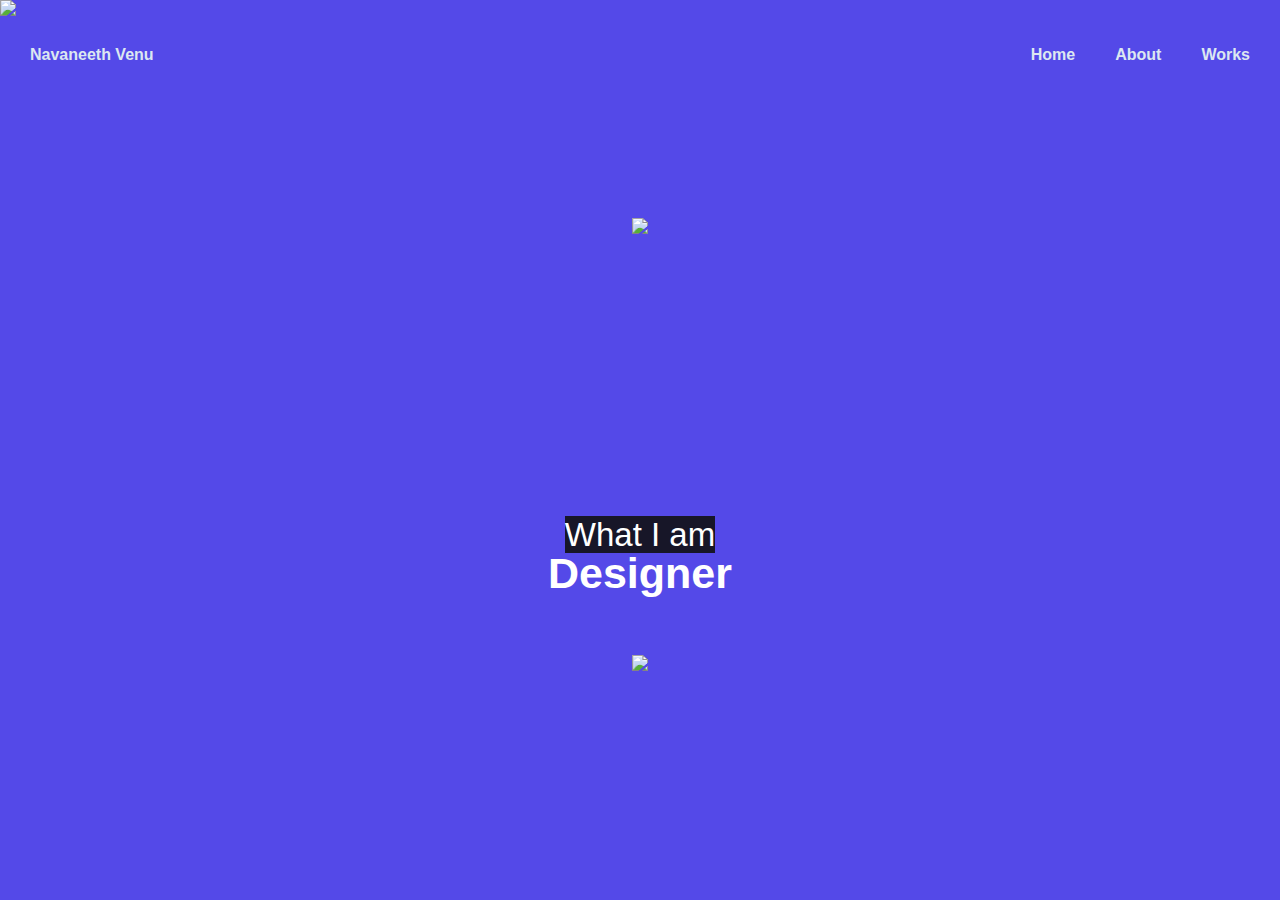
==== commit 48366c3e: "ghost" ====
--- a/index.html
+++ b/index.html
@@ -9,6 +9,7 @@
     <link rel="stylesheet" href="CSS/main.css">
     <link rel="stylesheet" href="CSS/work.css">
     <link rel="stylesheet" href="CSS/type.css">
+    <link rel="stylesheet" href="CSS/carousel.css">
     <link href="https://fonts.googleapis.com/css2?family=Open+Sans:wght@400;600;700&display=swap" rel="stylesheet">
     <link href="https://fonts.googleapis.com/css2?family=Sora:wght@600&display=swap" rel="stylesheet">
     <link rel="stylesheet" href="https://cdnjs.cloudflare.com/ajax/libs/font-awesome/4.7.0/css/font-awesome.min.css">
@@ -16,6 +17,7 @@
     <link rel="icon" type="image/png" href="favicomatic/favicon-16x16.png" style="border-radius: 50%;" sizes="16x16" />
     <script src="JS/main.js"></script>
     <script src="JS/work.js"></script>
+    <script src="JS/carousel.js"></script>
 
 </head>
 
@@ -26,23 +28,27 @@
         </div>
         <div class="cursor2">
             <img src="images/ball2.svg" width="40px">
-            <script type="text/javascript">
-                var cursor = document.getElementsByClassName('cursor2')[0];
-                var cursorf = document.getElementsByClassName('ball')[0];
-
-                document.addEventListener('mousemove', function (e) {
-                    var x = e.clientX;
-                    var y = e.clientY;
-                    cursor.style.left = x + "px";
-                    cursor.style.top = y + "px";
-                    cursorf.style.left = x + "px";
-                    cursorf.style.top = y + "px";
-                });
-
-
-            </script>
-        </div>
-    </div>
+
+        </div>
+
+    </div>
+
+    <script type="text/javascript">
+        var cursor = document.getElementsByClassName('cursor2')[0];
+        var cursorf = document.getElementsByClassName('ball')[0];
+
+        document.addEventListener('mousemove', function (e) {
+            var x = e.clientX;
+            var y = e.clientY;
+            cursor.style.left = x + "px";
+            cursor.style.top = y + "px";
+            cursorf.style.left = x + "px";
+            cursorf.style.top = y + "px";
+        });
+
+
+    </script>
+
     <div class="menu">
         <ul>
             <li class=menuli onclick="about()">
@@ -97,49 +103,64 @@
 
     </div>
     <div id="about">
-        <div class="picc">
-            <div class="pic"><img src="images/dp.jpg"></div>
-            <p class="i">Navaneeth Venu</p>
-            <p class="ii">Graphic Designer</p>
-        </div>
-        <table style="text-align: center; margin: 0 auto; max-width: 80vw;">
-            <tr>
-                <td style="text-align: center; padding: 30px;">
-                    <progress id="her" value="90" max="100"></progress>
-                    <p style="color:white; font-family: 'Poppins', sans-serif;">90% Web Design</p>
-                </td>
-                <td style="text-align: center; padding: 30px;">
-                    <progress id="her" value="60" max="100"></progress>
-                    <p style="color:white; font-family: 'Poppins', sans-serif;">60% HTML 5</p>
-                </td>
-            </tr>
-            <tr>
-                <td style="text-align: center; padding: 30px;">
-                    <progress id="her" value="70" max="100"></progress>
-                    <p style="color:white; font-family: 'Poppins', sans-serif;">70% CSS</p>
-                </td>
-                <td style="text-align: center; padding: 30px;">
-                    <progress id="her" value="20" max="100"></progress>
-                    <p style="color:white; font-family: 'Poppins', sans-serif;">20% Javascript</p>
-                </td>
-            </tr>
-        </table>
-        <div class="info">
-            <p>I am a Second-Year Computer Science Engineering Undergraduate Student from Mar Baselios College of
-                Engineering and Technology, Trivandrum.<br>I am keenly interested in designing and developing responsive
-                static web pages. I also partake in UX/UI Prototyping (Figma)</p>
-        </div>
-        <div class="chev" onclick="work(); scrollme(); startwork();">
-            <div class="chevson"><a>My Works</a></div>
-        </div>
-        <br><br>
-        <div>
-            <div class="LI-profile-badge" data-version="v1" data-size="medium" data-locale="en_US" data-type="vertical"
-                data-theme="dark" data-vanity="navaneethvenu"><a class="LI-simple-link"
-                    href='https://in.linkedin.com/in/navaneethvenu?trk=profile-badge' target="_blank">Navaneeth Venu</a>
-            </div>
-        </div>
-        <br><br>
+
+
+        <div class="cardab">\
+            <div class="picc">
+                <div class="pic"><img src="images/balltext.svg" class="picimg"></div>
+                <!--<p class="i">Navaneeth Venu</p>
+                        <p class="ii">Graphic Designer</p>-->
+            </div>
+
+
+            <br>
+
+            <div class="info">
+
+                <div class="txtcarousel-itm itm-visible">
+                    <p class="mytext">I am a <span class="highlight">Second-Year Computer Science Engineering
+                            Undergraduate </span> Student from Mar Baselios
+                        College of
+                        Engineering and Technology, Trivandrum.<br>I am keenly interested in all things design.
+                    </p>
+                </div>
+
+                <div class="txtcarousel-itm itm-hidden">
+                    <p class="mytext">I design trending
+                        yet <span class="highlight">memorable
+                            user-oriented</span>
+                        experiences through
+                        well thought out
+                        <span class="highlight">User Interfaces</span>.</p>
+                </div>
+
+                <div class="txtcarousel-itm itm-hidden">
+                    <p class="mytext">I’m also well
+                        versed in creating
+                        content tailored to
+                        <span class="highlight">digitally empower
+                            your brand</span> through
+                        Social Media.</p>
+                </div>
+
+                <div class="txtcarousel-itm itm-hidden">
+                    <p class="mytext">I’m focused on implementing
+                        <span class="highlight">ideas and concepts</span>,
+                        rather than plain designs,
+                        so as to apply to
+                        <span class="highlight">real world applications</span>,
+                        all the while
+                        breaking <span class="highlight">out of the box</span>.</p>
+                </div>
+
+            </div>
+            <div class="chev" onclick="myFunctioon()">
+                <div class="chevson"><img src="images/rightchev.svg" alt=""></div>
+            </div>
+        </div>
+
+
+
     </div>
     <div id="works">
         <div class="arrows" onclick="galem();">
--- a/CSS/main.css
+++ b/CSS/main.css
@@ -4,10 +4,23 @@
     100%   {padding-top: 0%;}
 }
 
+@keyframes cursoranim
+{
+  0%   {padding-top: 20px; }
+    60% {padding-top: 0%;}
+    100%   {padding-top: 20px;}  
+}
+
 @keyframes homebig
 {
         0%{width: 750px;}
         100%{width: 700px;}
+}
+
+@keyframes homebig2
+{
+        0%{width: 450px;}
+        100%{width: 400px;}
 }
 
 .overcont
@@ -26,6 +39,29 @@
     margin: 0 auto;
     text-align: center;
     margin-top: -100px;
+    
+}
+
+.mytext
+{
+    font-size: 22px;
+    font-family: 'Poppins', 'sans-serif';
+    color: white;
+    padding-top: 10px;
+}
+
+.highlight
+{
+    font-weight: bold;
+}
+
+.balltext{
+    animation: appel 3.3s infinite, homebig2 2s;
+    z-index: -1;
+    width: 400px;
+    margin: 0 auto;
+    text-align: center;
+    margin-top: 14px;
     
 }
 
@@ -63,6 +99,7 @@
     padding-top: 0px;  
     font-weight: 400;
     line-height: 0.9;
+    background-color: #171628;
 }
 
 .v{
@@ -82,11 +119,14 @@
 
 .chevson
 {
+    padding: 20px;
+    padding-top: 0px;
     width:30px;
     border-radius: 10px;
     margin: 0 auto;
-    margin-top: -10px;
-    padding: 5px; color: white;
+    margin-top: 10px;
+    
+    color: white;
     font-family: 'Poppins', sans-serif;
     cursor: pointer;
 }
@@ -110,7 +150,8 @@
 .info{
     margin: 0 auto;
     width: 500px;
-    padding-bottom: 10px;
+    padding-bottom: 0px;
+    position: relative;
 }
 
 .info p
@@ -140,14 +181,22 @@
     text-align: center;
     padding: 10px;
     padding-top: 30px;
-}
-
-.pic img{
+    position: relative;
+    z-index: 10;
+}
+
+.picimg:hover
+{
+    background-color: teal;
+}
+
+.picimg{
+    
     margin-top: 30px;
     width: 250px;
     border-radius: 50%;
     text-align: center;
-    box-shadow: 0 0 10px 20px #00000005;
+
 }
 
 .picc{
@@ -156,6 +205,11 @@
     padding: 0px;
 }
 
+.picimg:hover
+{
+    background-color: rgb(139, 94, 86);
+}
+
 .i{
     font-family: 'Poppins', sans-serif;
     color: white;
@@ -181,6 +235,7 @@
 
 .ball
 {
+    animation: cursoranim 3.3s infinite;
     position: absolute;
     z-index: -2;
     top: 0px;
@@ -203,7 +258,7 @@
     position: absolute;
     z-index: 1;
     transition-duration: 1500ms;
-    transform: translate(-50%,-50%);
+    
     transition-timing-function: ease-out;
     pointer-events: none;
 }
--- a/CSS/carousel.css
+++ b/CSS/carousel.css
@@ -0,0 +1,9 @@
+.itm-hidden
+{
+    display: none;
+}
+
+.itm-visible
+{
+    display: block;
+}